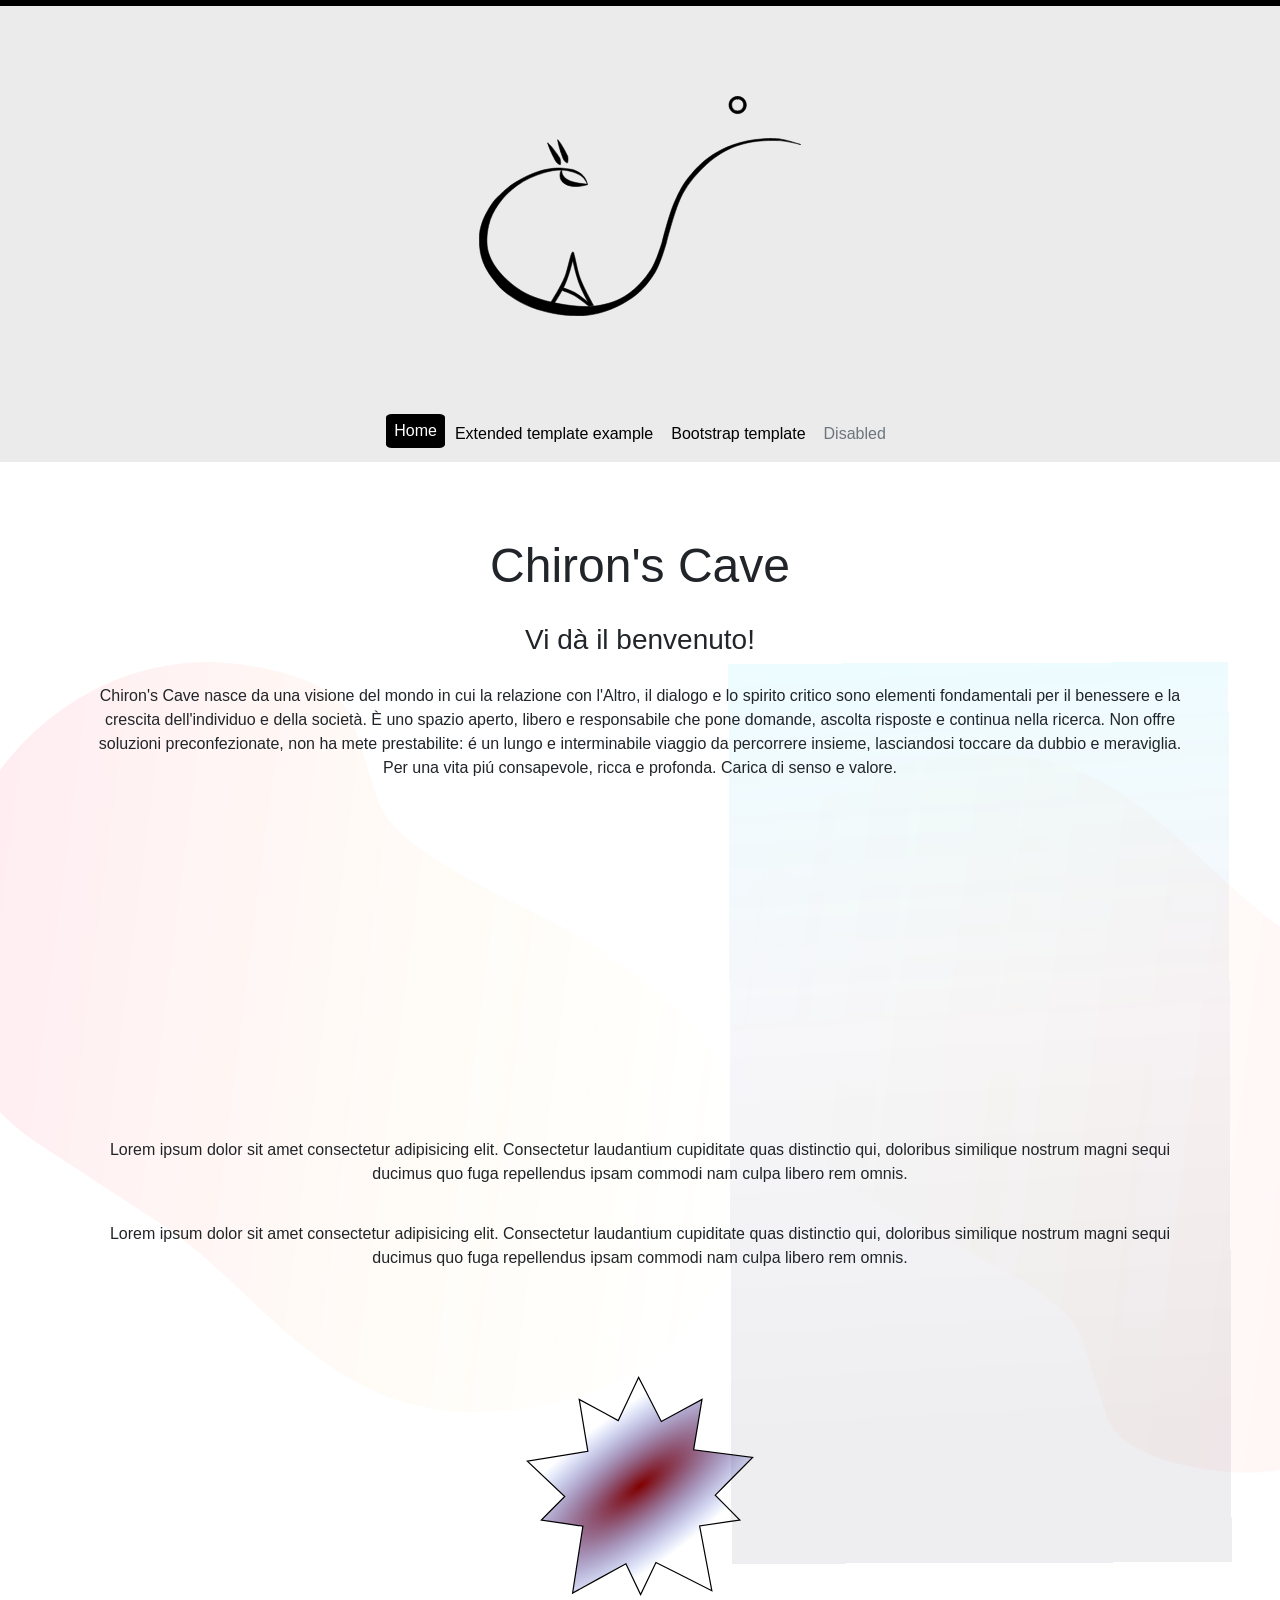
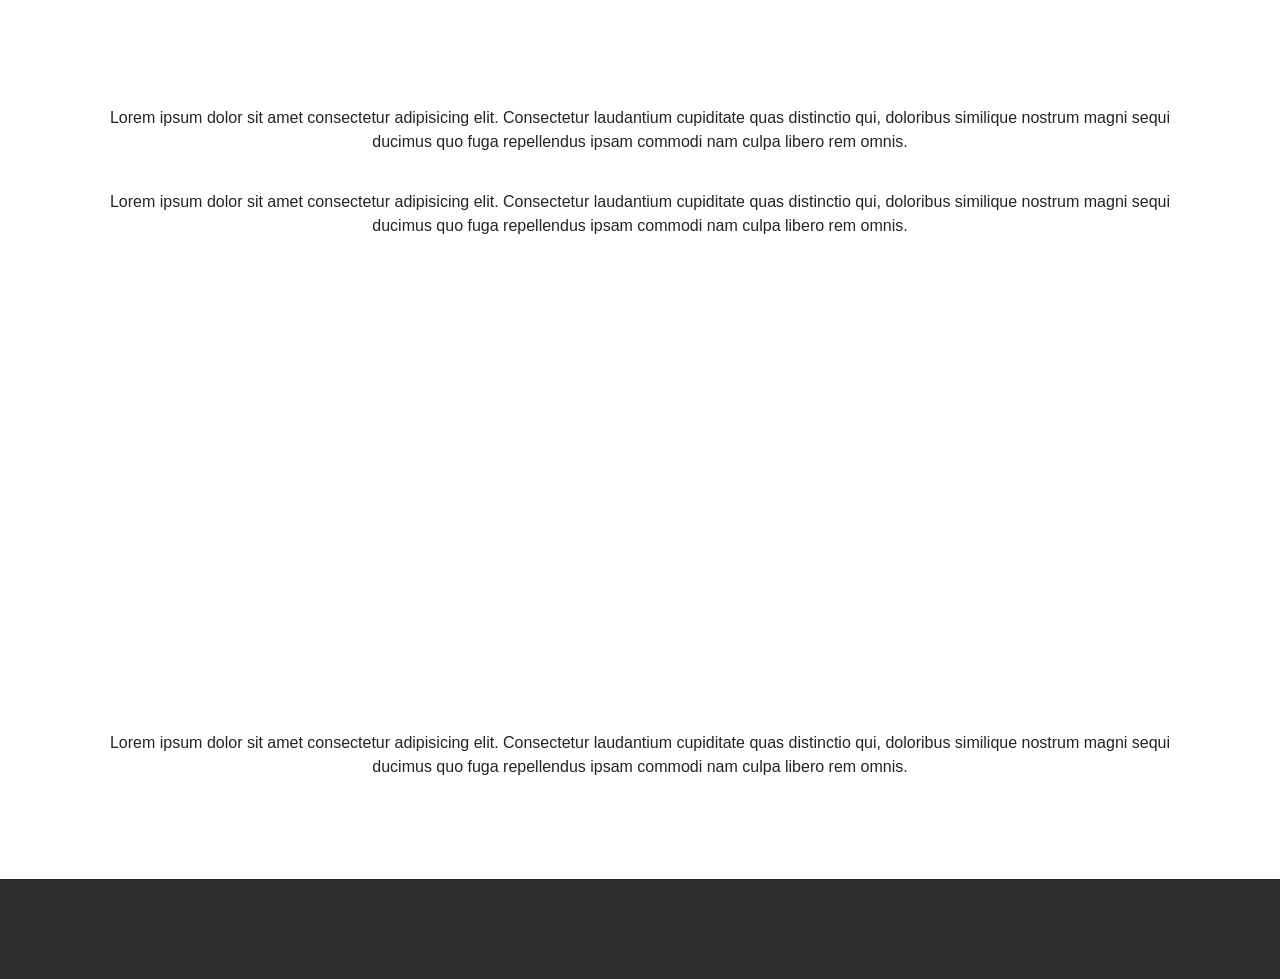
==== index.html @ fe278874 "Another template Added another (not one-file-only) template page" ====
<!DOCTYPE html>
<html lang="en">
<head>
    <meta charset="UTF-8">
    <meta name="viewport" content="width=device-width, initial-scale=1.0">
    <meta name="google-site-verification" content="298KLzf8MsWerE_9RUEaxE248f2fMJcrNwezMDtpZis" />
    <title>AndrewTaylorDeveloper</title>
    
<div>
<link rel="apple-touch-icon" sizes="180x180" href="favicon/apple-touch-icon.png">
<link rel="icon" type="image/png" sizes="32x32" href="favicon/favicon-32x32.png">
<link rel="icon" type="image/png" sizes="16x16" href="favicon/favicon-16x16.png">
<link rel="manifest" href="favicon/site.webmanifest">
<link rel="mask-icon" href="favicon/safari-pinned-tab.svg" color="#5bbad5">
<meta name="msapplication-TileColor" content="#603cba">
<meta name="theme-color" content="#ffffff">
</div>

    <link rel="stylesheet" href="dependencies\bootstrap.min.css">
    <!--<link rel="stylesheet" href="style.css"> -->
    
<link rel="stylesheet" href="https://use.fontawesome.com/releases/v5.7.0/css/all.css" integrity="sha384-lZN37f5QGtY3VHgisS14W3ExzMWZxybE1SJSEsQp9S+oqd12jhcu+A56Ebc1zFSJ" crossorigin="anonymous">

    <style>
        .paddingAdded{
            margin-top: 80px;
        }
        .stick{
            position:fixed;
            top:0;            
            left: 50%;
        }
        .decoration{
            width:100%;
            border: 3px solid black;
        }
        .logo{
            margin:auto; 
            width: max-content;
        }
        img{
            height:400px;
            width:auto;
            padding:90px 0px;
            overflow: hidden;
        }
        .navbar{
            position: relative;
            width: max-content;
        }
        .innerNavbar{
            margin:auto; 
            width: max-content;
        }
        .toggIcon{
            background-color: white;
            background-image: url(CCLogoSVG.svg);
            background-repeat: no-repeat;
            background-size: contain;
            background-position: center;
            border-radius: 50%;
        }
        .columny{
            flex-direction: column;
        }
        h1{
            font-size: 3rem;
            padding: 25px 0px 20px 0px;
        }
        p{
            padding-top: 20px;
        }
        @media all and (max-width: 800px) {
            .underNavigator{
                float:left;
            }
            .navigator{
                background-color: rgb(46, 43, 43);
                width:100%;
            }
        }
        /*.head{
            height:auto;
            width: fit-content;
            position:relative;
            background-position: center;
            background-repeat: no-repeat;
            background-size: contain;
        }*/
        .imageBg{
            position:absolute;
            left: 57%;
            top: 10%;
            z-index:-1;
            height:900px;
        }
        .imageBg2{
            height:750px;
            width:auto;
            padding:0px;

            position:absolute;
            left: -5%;
            top: 10%;
            z-index:-1;
        }
        .sectionBg{
            position:relative; 
            /*height:1000px; 
            /*background-color: darksalmon; */
            padding-top: 50px; 
            z-index: -2;
        }
        section{
            text-align: center;
            overflow:hidden;
        }
        header{
            background-color: rgb(235, 235, 235);
        }
        footer {
            height:100px; 
            background-color: rgb(46, 43, 43);
        }
        li a {
            margin: 0px 1px;
            color:black;
        }
        li a:hover{
            color:white;
        }
        .currentPage{
            background-color: black;
            line-height: normal;
            border-radius: 10%;
            margin: 0px 1px;
            color: white;
        }
        .currentPage:hover{
            color: black;
            background-color: white;
        }
        .nonDisplayed{
            display: none;
        }
        .articles:last-child{
            margin-bottom: 100px;
        }
        .widest{
            background-color: rgb(230, 228, 228);
            width:100%;
        }
        .navigator{
            transition: background-color 1s linear;
        }
        .toTopButton{
            opacity: 0;
            position:fixed;
            z-index:10;
            top: 90%;
            left:90%;
            background-color: #000000;
            border-radius: 50%;
            color: white;
            cursor: pointer;
            transition: all 1s;
            padding: 0 9px 2px 9px;
            font-size: 2rem;
        }
        .toTopButton:hover{
            text-decoration: underline;
            background-color: #333333;
        }
        .rel{
            position: relative;
        }
        
    </style>
</head>
<body>

    <header class="rel" style="z-index:2">
        <div class="decoration"></div>
    <div class=" head">
        <div class="logo">
            <img src="CCLogoSVG.svg" alt="">
        </div>        
    </div> 
    <div class="placeholder">
        <div class="navigator clearfix">
            <nav id="navbar" class="container navbar-expand-lg navbar underNavigator">
                <button class="navbar-toggler" type="button" data-toggle="collapse" data-target="#navbarNav" aria-controls="navbarNav" aria-expanded="false" aria-label="Toggle navigation">
                <span class="navbar-toggler-icon toggIcon"></span>
                </button>
                <div class="collapse navbar-collapse" id="navbarNav">
                <ul class="navbar-nav innerNavbar">
                    <li class="nav-item active">
                    <a class="nav-link currentPage" href="#">Home <span class="sr-only">(current)</span></a>
                    </li>
                    <li class="nav-item">
                    <a class="nav-link" href="landingpage\index.html">Extended template example</a>
                    </li>
                    <li class="nav-item">
                    <a class="nav-link" href="bootstrapTemplate.html">Bootstrap template</a>
                    </li>
                    <li class="nav-item">
                    <a class="nav-link disabled" href="#">Disabled</a>
                    </li>
                </ul>
                </div>
            </nav>
        </div>
    </div>
    
    </header> 

    <section class="container-fluid sectionBg rel" style="z-index:1">
        <img src="gradientInkspot.svg" alt="" class="imageBg">
        <img src="gradientInkspot.svg" alt="" class="imageBg2">
        <div class="imageBg"  style="z-index:-1; background: rgb(2,0,36); width:500px; background: linear-gradient(177deg, rgba(2,0,36,1) 13%, rgba(9,9,121,0.485107421875) 59%, rgba(0,212,255,1) 100%);" ></div>
        <div class="container articles" style="position: relative; z-index:2;">
            <h1>Chiron's Cave</h1>
            <h3>Vi dà il benvenuto!</h3>
            <p>
                Chiron's Cave nasce da una visione del mondo in cui la relazione con l'Altro, il dialogo e lo spirito critico sono elementi fondamentali per il benessere e la crescita dell'individuo e della società. È uno spazio aperto, libero e responsabile che pone domande, ascolta risposte e continua nella ricerca. Non offre soluzioni preconfezionate, non ha mete prestabilite: é un lungo e interminabile viaggio da percorrere insieme, lasciandosi toccare da dubbio e meraviglia. Per una vita piú consapevole, ricca e profonda. Carica di senso e valore.  </p>
                
    <!--Sembra che il solo modo di rendere responsivo questo video sia cambiare width e height probabilmente via js-->
                <iframe class="yt" width="560" height="315" src="https://www.youtube.com/embed/UwVNkfCov1k" frameborder="0" allow="accelerometer; autoplay; clipboard-write; encrypted-media; gyroscope; picture-in-picture" allowfullscreen></iframe>

            
                <p>
                Lorem ipsum dolor sit amet consectetur adipisicing elit. Consectetur laudantium cupiditate quas distinctio qui, 
                doloribus similique nostrum magni sequi ducimus quo fuga repellendus ipsam commodi nam culpa libero rem omnis.
            </p><p>
                Lorem ipsum dolor sit amet consectetur adipisicing elit. Consectetur laudantium cupiditate quas distinctio qui, 
                doloribus similique nostrum magni sequi ducimus quo fuga repellendus ipsam commodi nam culpa libero rem omnis.
            </p>
            <img src="firstStar.svg" alt="" style="margin: auto; display:block;">
            <p>
                Lorem ipsum dolor sit amet consectetur adipisicing elit. Consectetur laudantium cupiditate quas distinctio qui, 
                doloribus similique nostrum magni sequi ducimus quo fuga repellendus ipsam commodi nam culpa libero rem omnis.
            </p>
            <p>                Lorem ipsum dolor sit amet consectetur adipisicing elit. Consectetur laudantium cupiditate quas distinctio qui, 
                doloribus similique nostrum magni sequi ducimus quo fuga repellendus ipsam commodi nam culpa libero rem omnis.
            </p>

    <!--Molto probabilmente anche la mappa di google ha difficoltà con la responsività-->
            <iframe src="https://www.google.com/maps/embed?pb=!1m18!1m12!1m3!1d22304.520264744937!2d9.219687747409532!3d45.669594751901805!2m3!1f0!2f0!3f0!3m2!1i1024!2i768!4f13.1!3m3!1m2!1s0x4786bcba5b48e56b%3A0xdf7d47612d66dca!2s20841%20Carate%20Brianza%20MB!5e0!3m2!1sit!2sit!4v1612178332948!5m2!1sit!2sit" width="600" height="450" frameborder="0" style="border:0;" allowfullscreen="" aria-hidden="false" tabindex="0"></iframe><p>
                Lorem ipsum dolor sit amet consectetur adipisicing elit. Consectetur laudantium cupiditate quas distinctio qui, 
                doloribus similique nostrum magni sequi ducimus quo fuga repellendus ipsam commodi nam culpa libero rem omnis.
            </p>
        </div>
    </section>

    <div class="toTopButton" id="toTop"><i class="fas fa-arrow-alt-circle-up"></i></div></span> </div>

    <footer class="rel d-flex" style="z-index:2">
        <div></div>
        <div></div>
        <div></div>
    </footer>


    <script src="dependencies\lax.min.js"></script>
    <script src="dependencies\jquery.min.js"></script>
    <script src="dependencies\dist\js\bootstrap.min.js"></script>


    <script>
    // Obiettivo: cambiare una classe ad un oggetto quando lo scroll supera un certo elemento del dom
    //(ScrollY segna il margine superiore dell'area visibile)

    //Quindi se volessi un esempio di navbar che cambia stile una volta che scrollando questa sia uscita dall'area visibile
    /*
            0.inizializzo le varie robe, recupero gli elementi del dom che mi servono e li metto in variabili
            1.Prendo l'altezza della nav bar + la sua posizione(o l'altezza di tutti i componenti sopra di essa)
            2.Prendo lo scrollY e lo metto in confronto con questa nuova distanza che ho ottenuto
            3.Inserisco una toggleClass -tipo "active"- e inserisco della logica per determinare quando la classe viene rimossa e quando no.
    */



    // 0.INIZIALIZZAZIONE
    let navBHeight = $("#navbar").outerHeight(true);
    let upperContent = $(".head");
    let toTopButton = document.querySelector(".toTopButton");
    let upcont = document.querySelector(".head");

    //il placeholder permette di non avere sbalzi d'altezza nel passaggio da pos:relative a pos:fixed della navbar; è il parent della nav
    let placehold = $(".placeholder").outerHeight();
    document.querySelector(".placeholder").style.height = (placehold+"px");
    let decoUpperBar= document.querySelector(".decoration");
    document.querySelector(".navbar").style.transform="translate3d(0px,0px, 10px)";


    window.onload = () =>{
        toTopButton.addEventListener(onclick, ()=>{
            console.log("ciao");
        });
    lax.init();

    //SCROLL TO TOP -- JQUERY
    $('#toTop').on("click",function(){
      $('html,body').animate({ scrollTop: 0 }, window.scrollY);
    });

    lax.addDriver('scrollY', function () {
        return window.scrollY;
        }
    )

    //1 Recuperare le coordinate

    let upperHeight = upperContent.outerHeight(true); //l'altezza della navbar non dovrebbe servire visto che il cambiamento avviene subito prima

    // Aggiungo un elemento di lax.js e creo la logica per attribuire le variabili (che fatica che ho fatto però)  
        lax.addElements(".navigator", {}, {
            translateX: [
            ["elInY", "elCenterY", "elOutY"],
            [0, 0, 0],  //Valore numerico: Quanto "va a dx" rispetto alla sua posizione nel dom (ovvero quella segnata nel css/html)
            
            ],
        onUpdate: function (driverValues, domElement) {
            if (window.scrollY > 300)
            {
                toTopButton.style.transform="translate3d(0px,0px, 0px)"
                toTopButton.style.opacity=1;
            }
            else
            {
                toTopButton.style.transform="translate3d(200px,0px, 0px)"

                toTopButton.style.opacity=0;

            }

            if (screen.width<800){             //equivalente di un media query in css
            domElement.classList.add('stick');

            decoUpperBar.classList.add('nonDisplayed');
            domElement.style.transform="translate3d(-50%,0px, 0px)";
            upcont.style.marginTop=navBHeight+"px";
            console.log(navBHeight);
            //upperContent.addClass('paddingAdded');
            $(".placeholder").addClass('stick');
            } 
            else
            {
            upcont.style.marginTop="0px";    
            $(".placeholder").removeClass('stick');
            decoUpperBar.classList.remove('nonDisplayed');

                if (scrollY > upperHeight) {       
                domElement.classList.add('stick');
                domElement.classList.add('widest');

                domElement.style.transform="translate3d(-50%,0px, 0px)";
                } else {
                domElement.classList.remove('stick');
                domElement.classList.remove('widest');


                }
            }
            
        }
        })

        lax.addElements(".imageBg", 
        {
        scrollY: {
            translateY: [
            ["elInY", "elOutY"],
            [0, '-screenHeight/2'],  //Valore numerico: Quanto "scende" rispetto alla sua posizione nel dom (ovvero quella segnata nel css/html)
            {
                easing: 'easeInOutQuart',
            }
            ], 
            translateX: [
            ["elInY", "elOutY"],
            [0, -15],  //Valore numerico: Quanto "va a dx" rispetto alla sua posizione nel dom (ovvero quella segnata nel css/html)
            {
                easing: 'easeInOutQuart',
            }
            ],
            rotate: [
            ["elInY", "elOutY"],  //Con driver=scrollY: la posizione in cui si trova lo scrolling al top di pagina
            [180, 90],  //Valore numerico: Quanto "ruota sull'asse y" rispetto alla sua posizione nel dom (ovvero quella segnata nel css/html)
            {
                easing: 'easeInOutQuart',
            }
            ],  
            opacity: [
            ["elInY", "elCenterY", "elOutY"],
            [0, 1, 0],
            {
                easing: 'easeInOutCubic'
            }
            ], 
            
            }
        }        
        )
        lax.addElements(".imageBg2", 
        {
        scrollY: {
            translateY: [
            ["elInY", "elCenterY", "elOutY"],
            [0, -40 , 0],  //Valore numerico: Quanto "scende" (in px) rispetto alla sua posizione nel dom (ovvero quella segnata nel css/html)
            {
                easing: 'easeInOutQuart',
            }
            ],  
            opacity: [
            ["elInY", "elCenterY", "elOutY"],
            [0, 1, 0],
            {
                easing: 'easeInOutCubic'
            }
            ],  
            }
        }        
        )
        
    }


    </script>
</body>
</html>
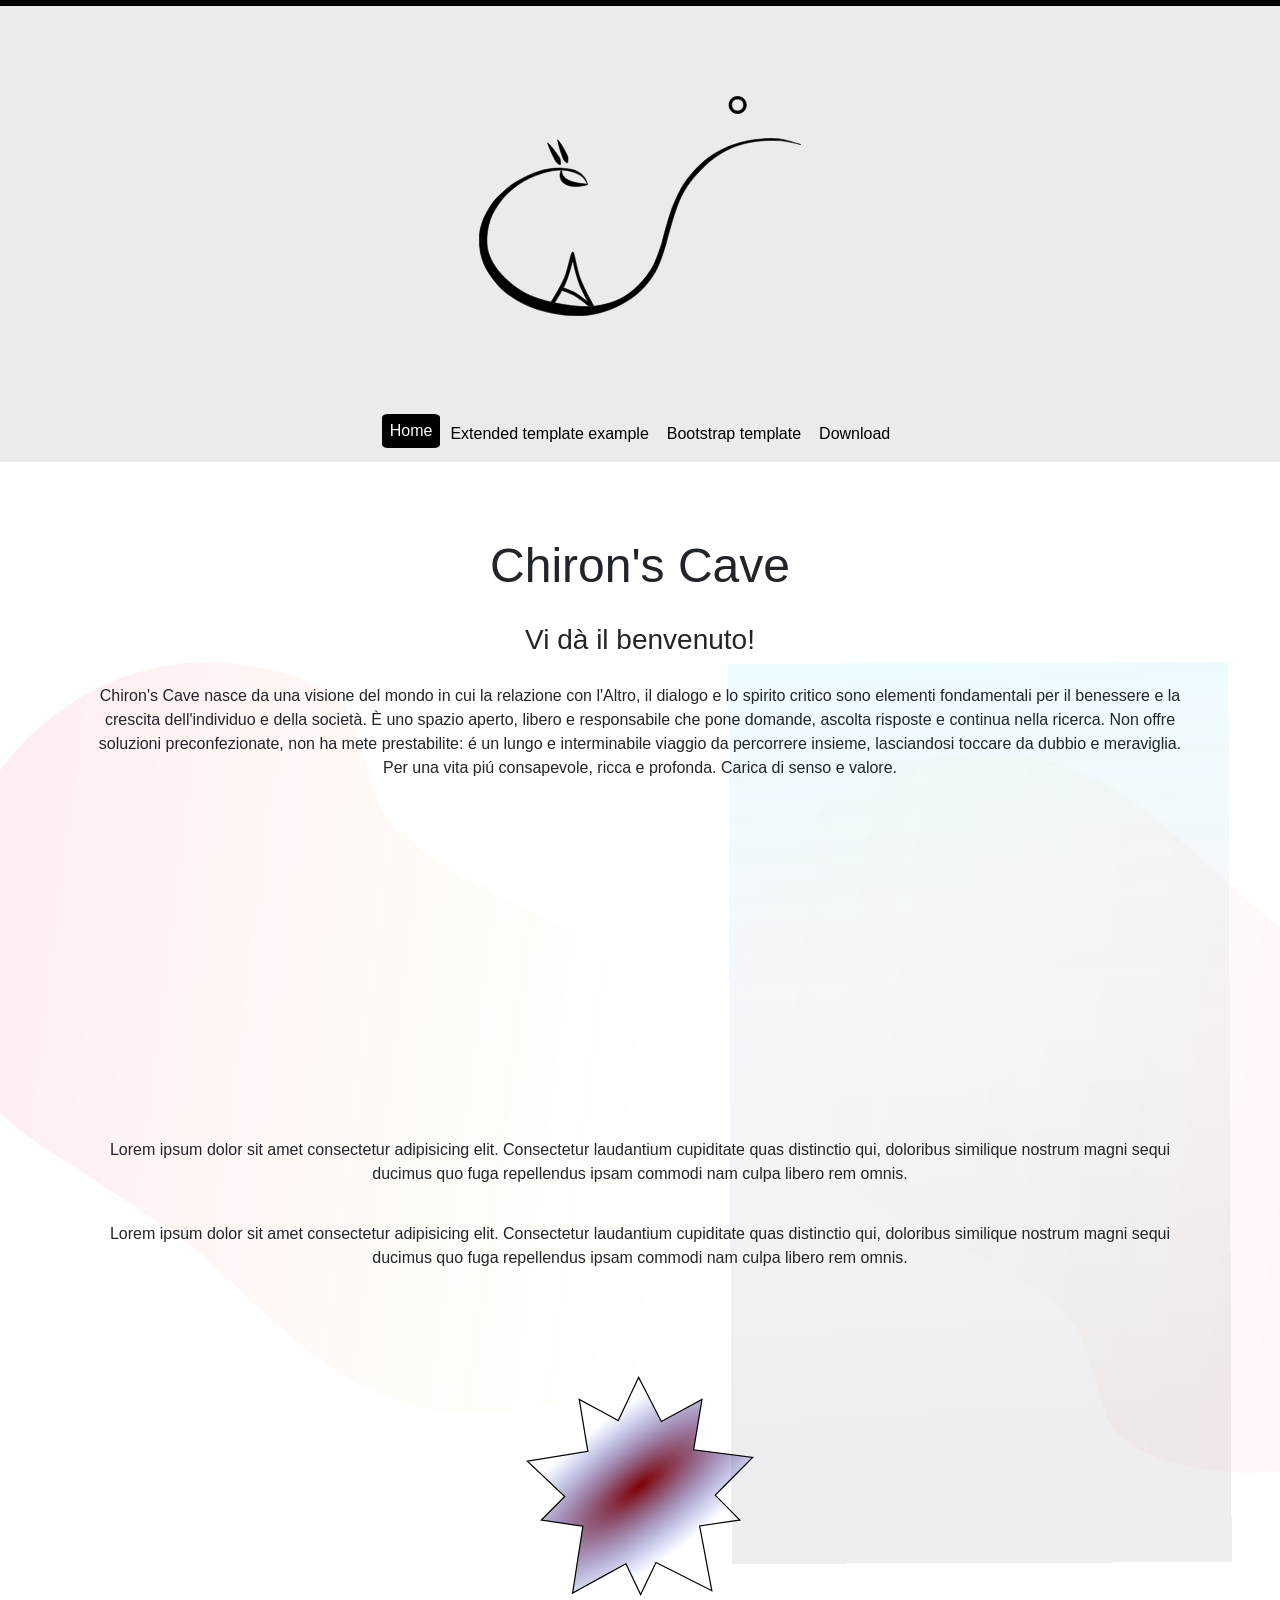
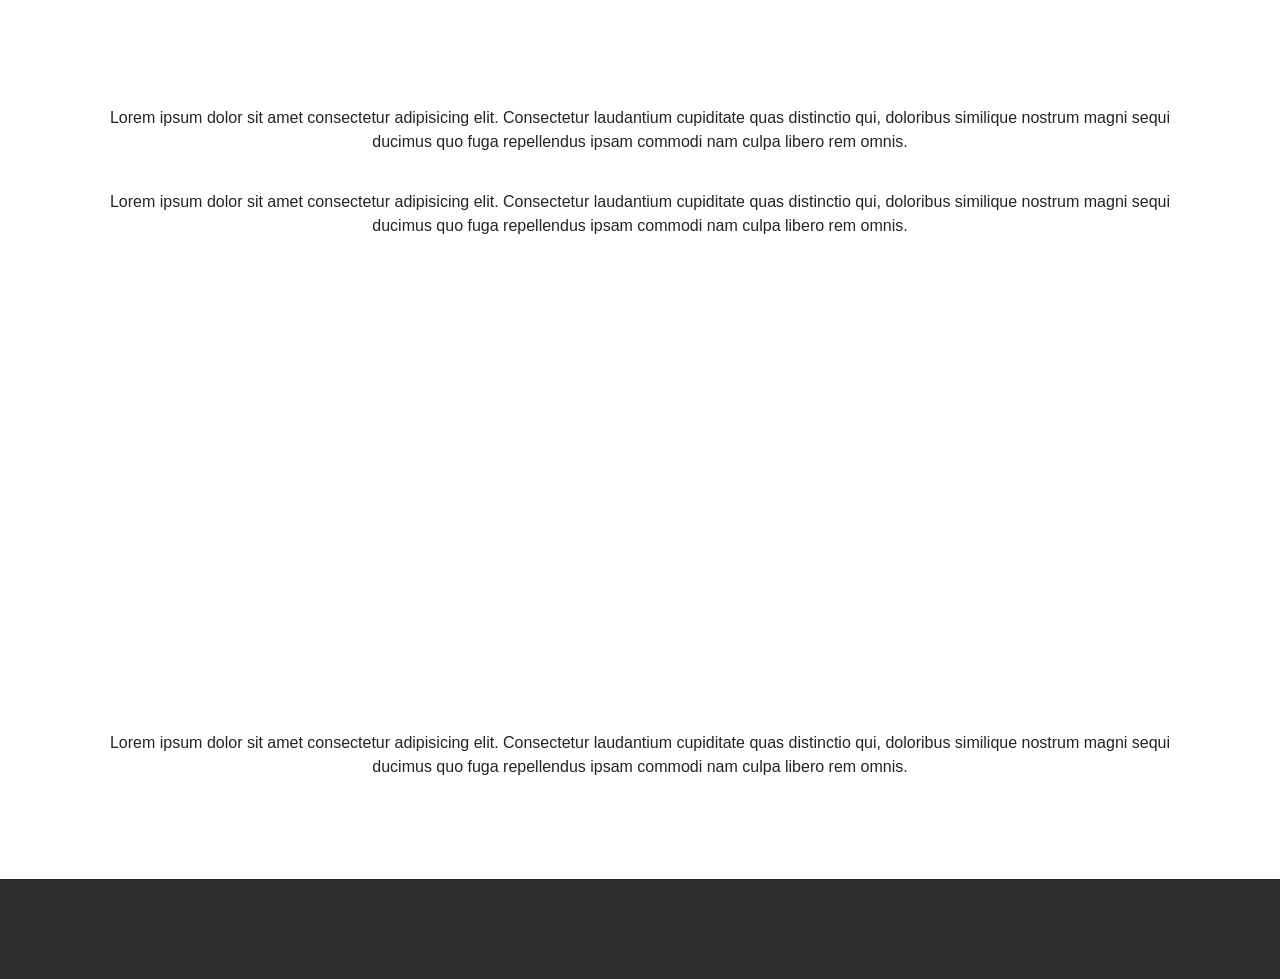
==== commit 325cc5cc: "added a download download in navbar" ====
--- a/index.html
+++ b/index.html
@@ -205,7 +205,8 @@
                     <a class="nav-link" href="bootstrapTemplate.html">Bootstrap template</a>
                     </li>
                     <li class="nav-item">
-                    <a class="nav-link disabled" href="#">Disabled</a>
+                    <a class="nav-link" href="poligono_13.pdf" download="">Download</a>
+
                     </li>
                 </ul>
                 </div>
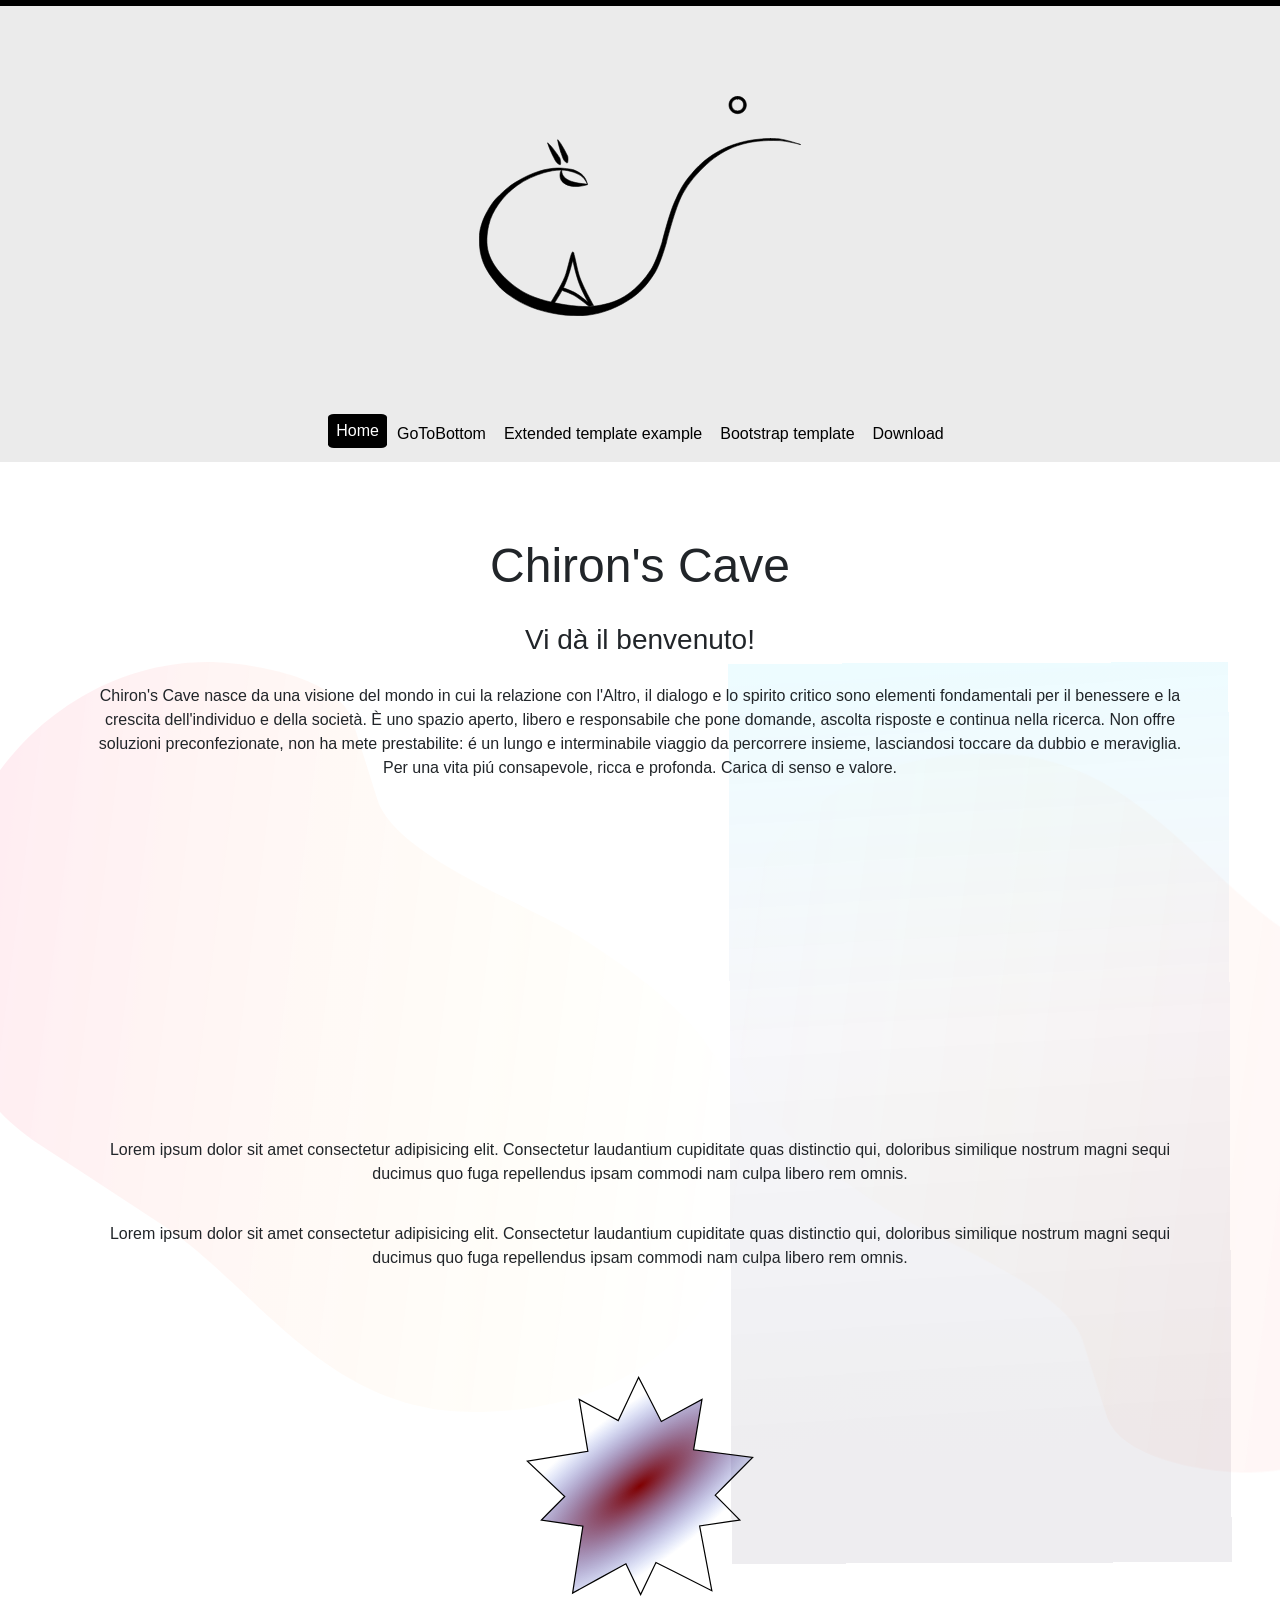
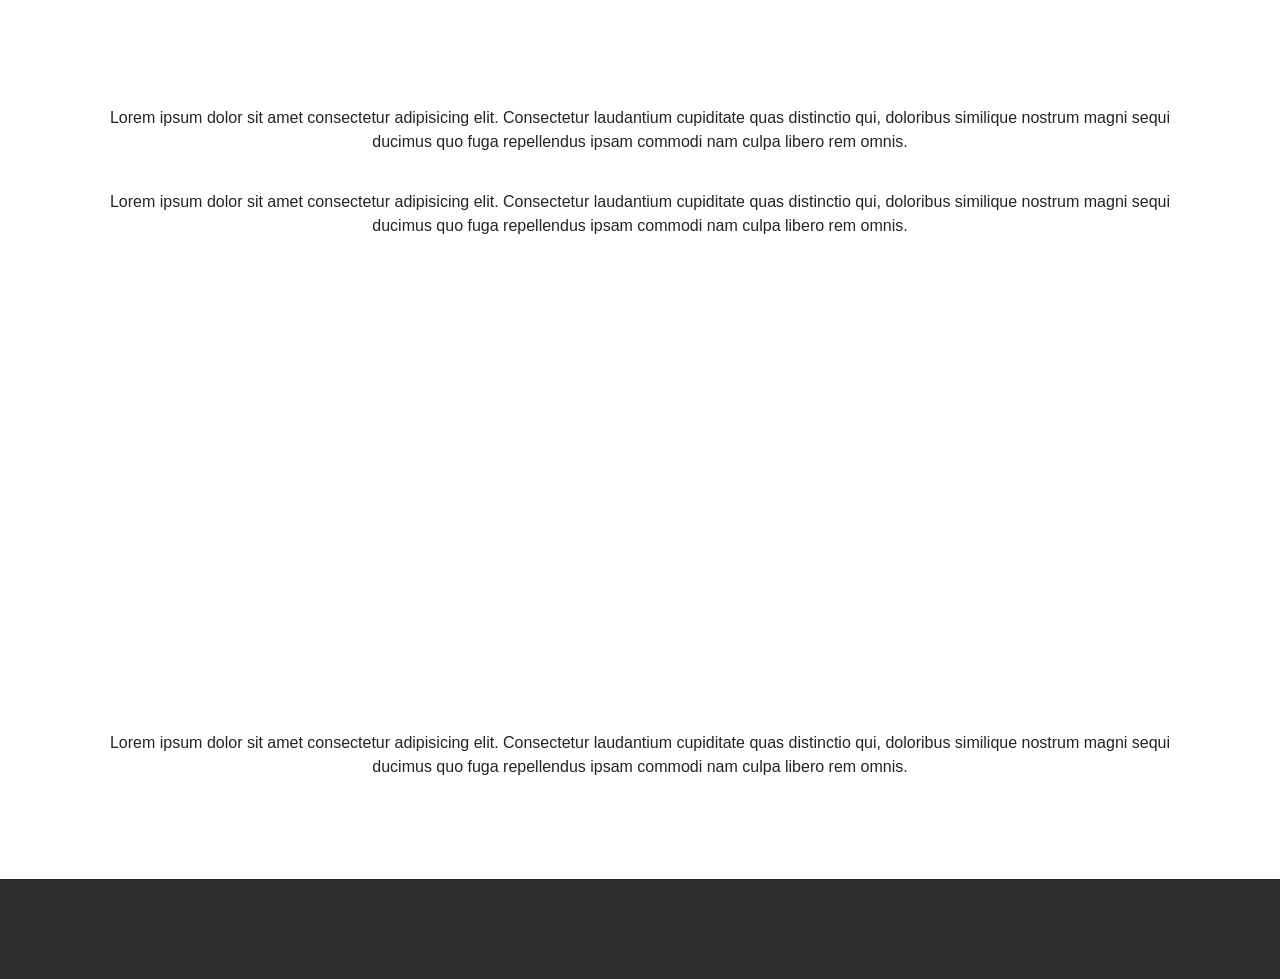
==== commit cc7f8f1f: "Added internal link add int link" ====
--- a/index.html
+++ b/index.html
@@ -197,6 +197,9 @@
                 <ul class="navbar-nav innerNavbar">
                     <li class="nav-item active">
                     <a class="nav-link currentPage" href="#">Home <span class="sr-only">(current)</span></a>
+                    </li>                    
+                    <li class="nav-item">
+                        <a class="nav-link" href="#bottomPlace">GoToBottom</a>
                     </li>
                     <li class="nav-item">
                     <a class="nav-link" href="landingpage\index.html">Extended template example</a>
@@ -257,7 +260,7 @@
     <div class="toTopButton" id="toTop"><i class="fas fa-arrow-alt-circle-up"></i></div></span> </div>
 
     <footer class="rel d-flex" style="z-index:2">
-        <div></div>
+        <div id="bottomPlace"></div>
         <div></div>
         <div></div>
     </footer>
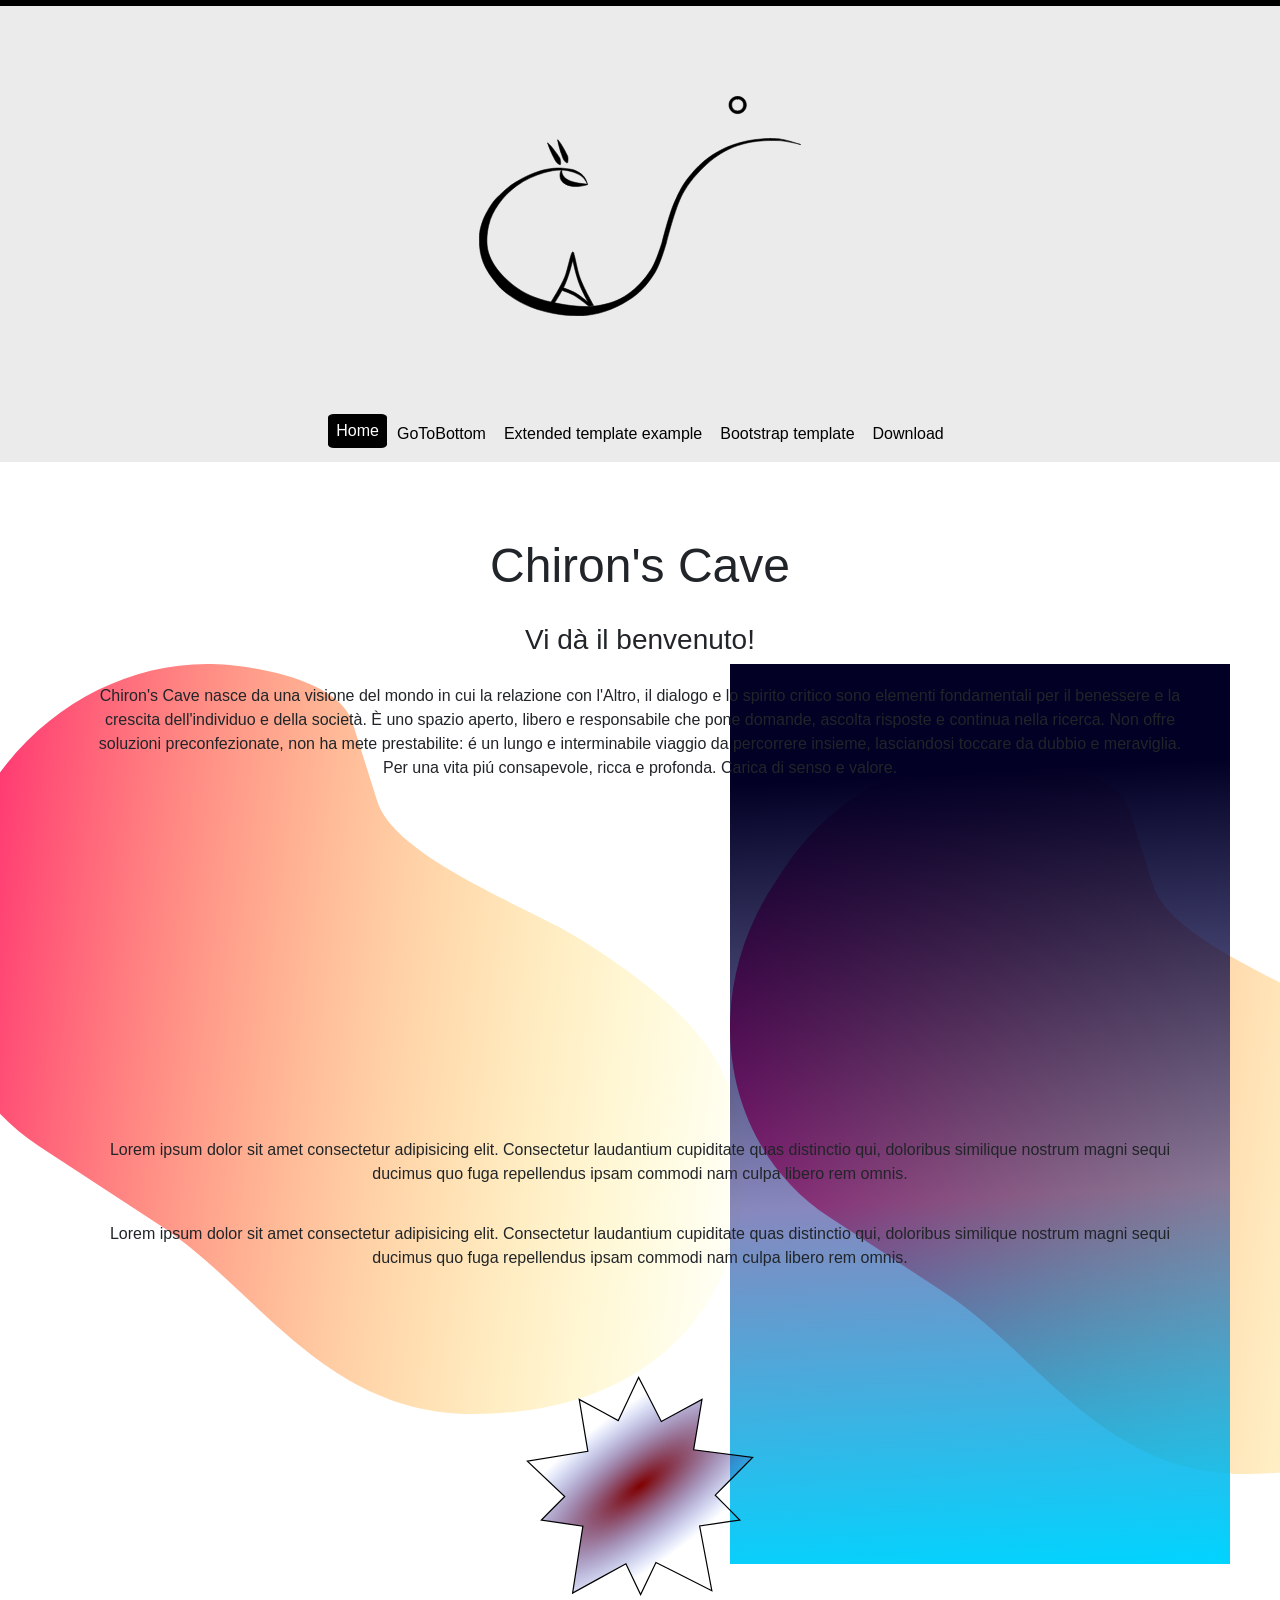
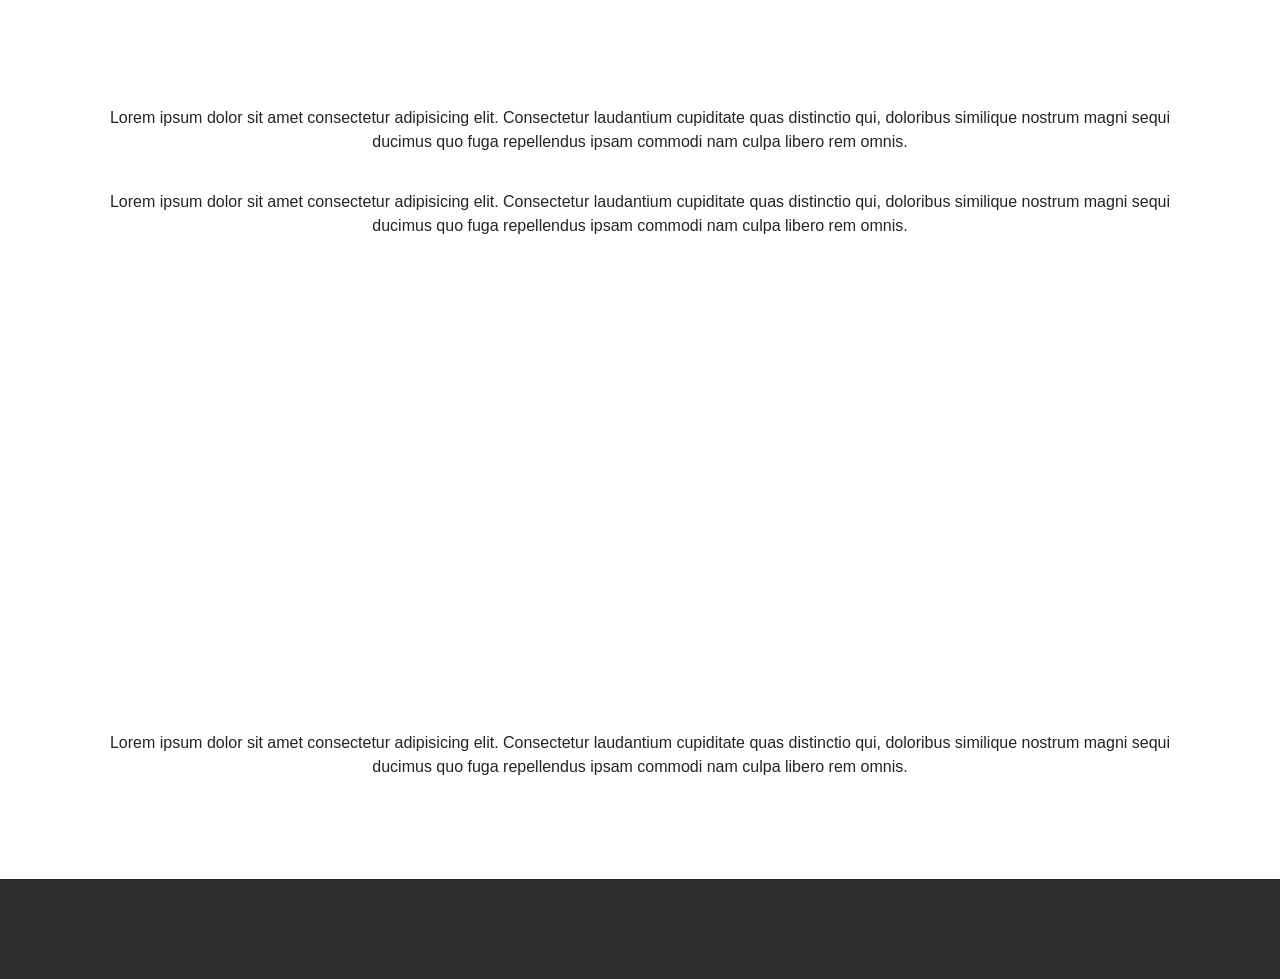
==== commit 6f8b9620: "hash script added hash" ====
--- a/index.html
+++ b/index.html
@@ -283,7 +283,28 @@
             3.Inserisco una toggleClass -tipo "active"- e inserisco della logica per determinare quando la classe viene rimossa e quando no.
     */
 
-
+    $(document).ready(function(){
+  // Add smooth scrolling to all links in navbar + footer link
+  $(".navbar a, footer a[href='#myPage']").on('click', function(event) {
+    // Make sure this.hash has a value before overriding default behavior
+    if (this.hash !== "") {
+      // Prevent default anchor click behavior
+      event.preventDefault();
+
+      // Store hash
+      var hash = this.hash;
+
+      // Using jQuery's animate() method to add smooth page scroll
+      // The optional number (900) specifies the number of milliseconds it takes to scroll to the specified area
+      $('html, body').animate({
+        scrollTop: $(hash).offset().top
+      }, 900, function(){
+   
+        // Add hash (#) to URL when done scrolling (default click behavior)
+        window.location.hash = hash;
+      });
+    } // End if
+  });
 
     // 0.INIZIALIZZAZIONE
     let navBHeight = $("#navbar").outerHeight(true);
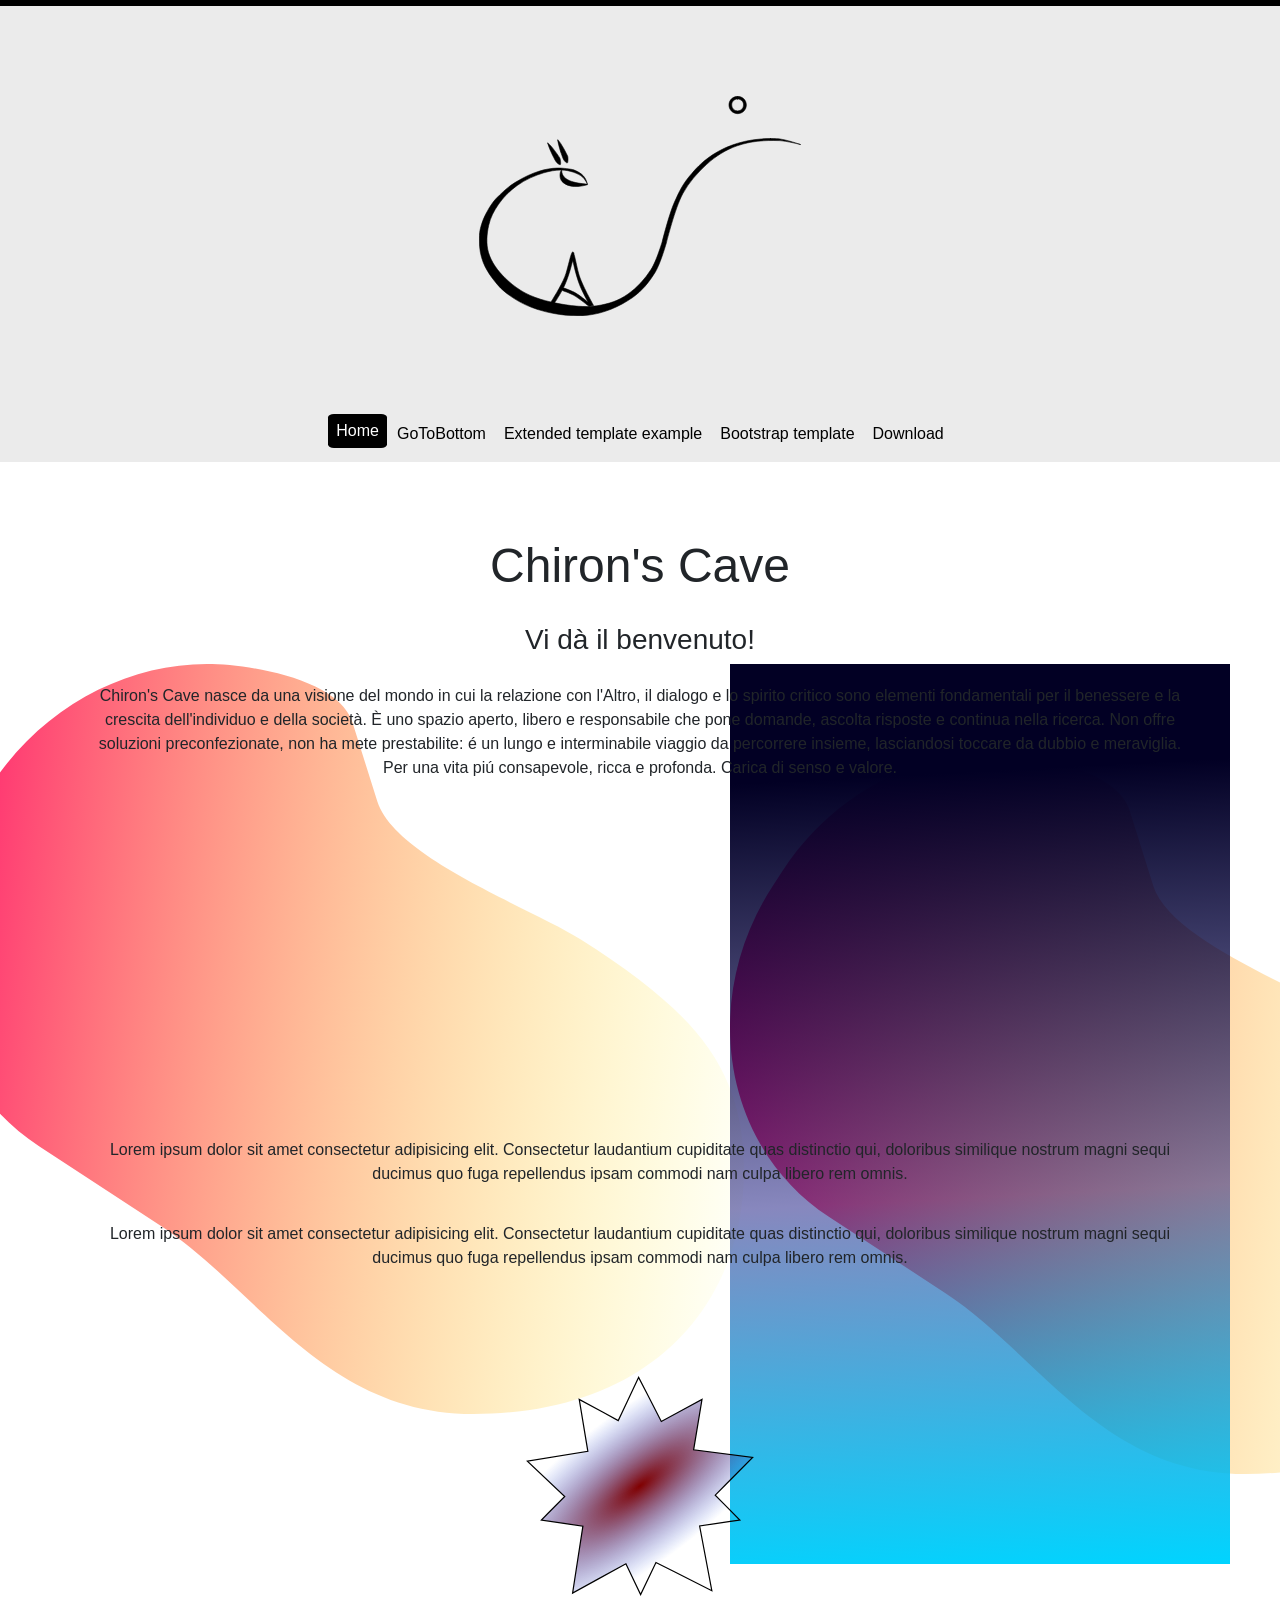
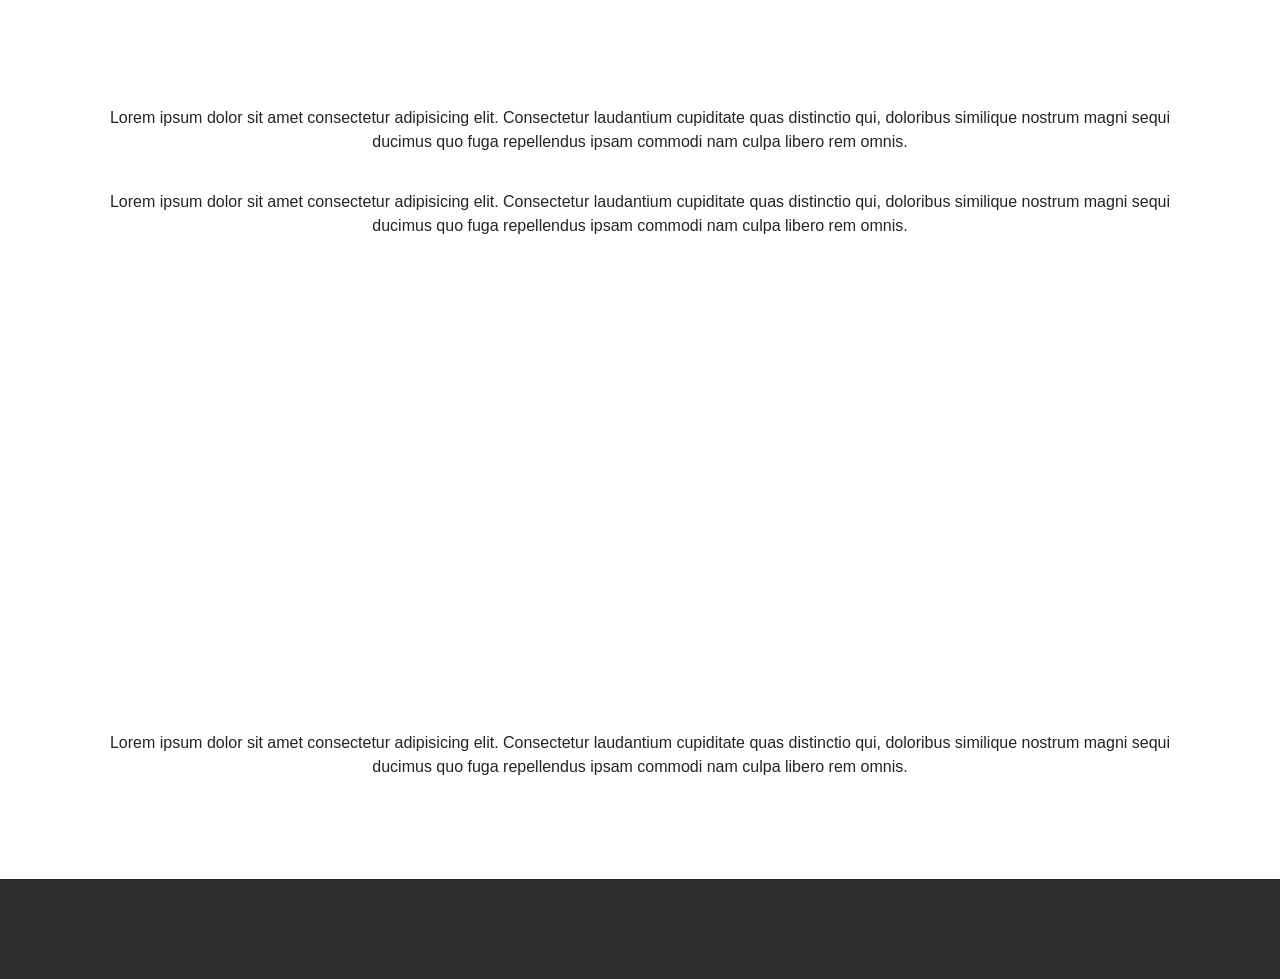
==== commit 4e8511b7: "ccc ccc" ====
--- a/index.html
+++ b/index.html
@@ -285,7 +285,7 @@
 
     $(document).ready(function(){
   // Add smooth scrolling to all links in navbar + footer link
-  $(".navbar a, footer a[href='#myPage']").on('click', function(event) {
+  $(".nav-item, footer a[href='#myPage']").on('click', function(event) {
     // Make sure this.hash has a value before overriding default behavior
     if (this.hash !== "") {
       // Prevent default anchor click behavior
@@ -450,7 +450,7 @@
         
     }
 
-
+    })
     </script>
 </body>
 </html>
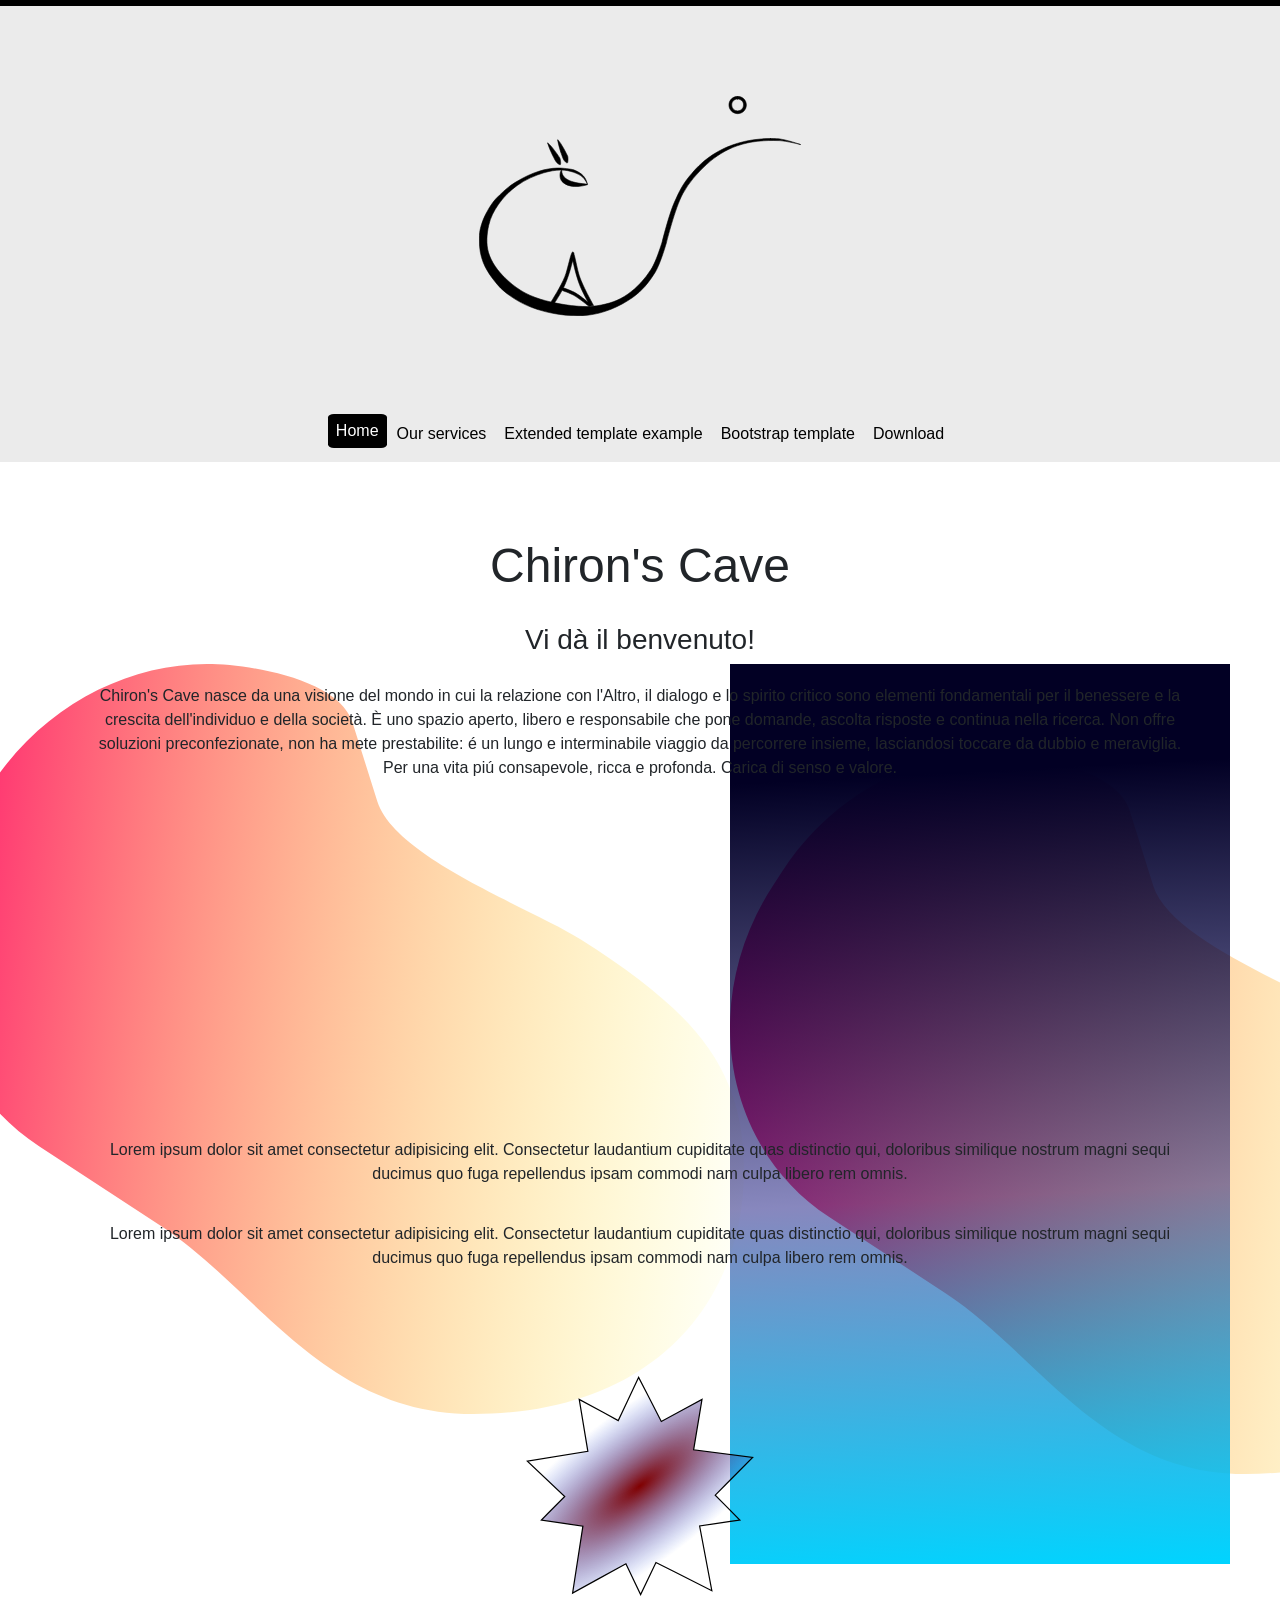
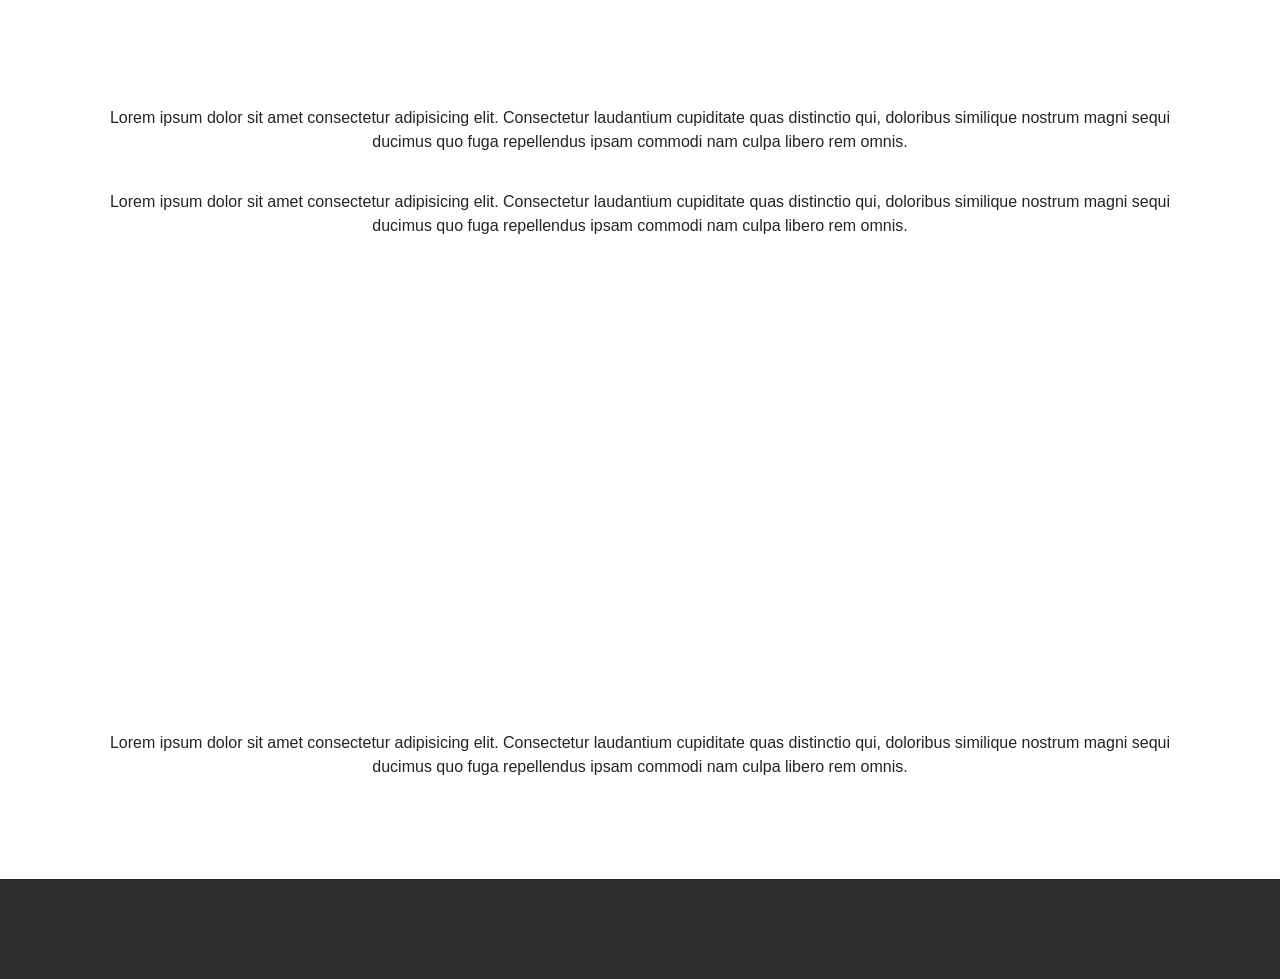
==== commit 6608e60b: "Created a services page folder, link from home, js and html" ====
--- a/index.html
+++ b/index.html
@@ -199,7 +199,7 @@
                     <a class="nav-link currentPage" href="#">Home <span class="sr-only">(current)</span></a>
                     </li>                    
                     <li class="nav-item">
-                        <a class="nav-link" href="#bottomPlace">GoToBottom</a>
+                        <a class="nav-link" href="pricePage/whatweoffer.html">Our services</a>
                     </li>
                     <li class="nav-item">
                     <a class="nav-link" href="landingpage\index.html">Extended template example</a>
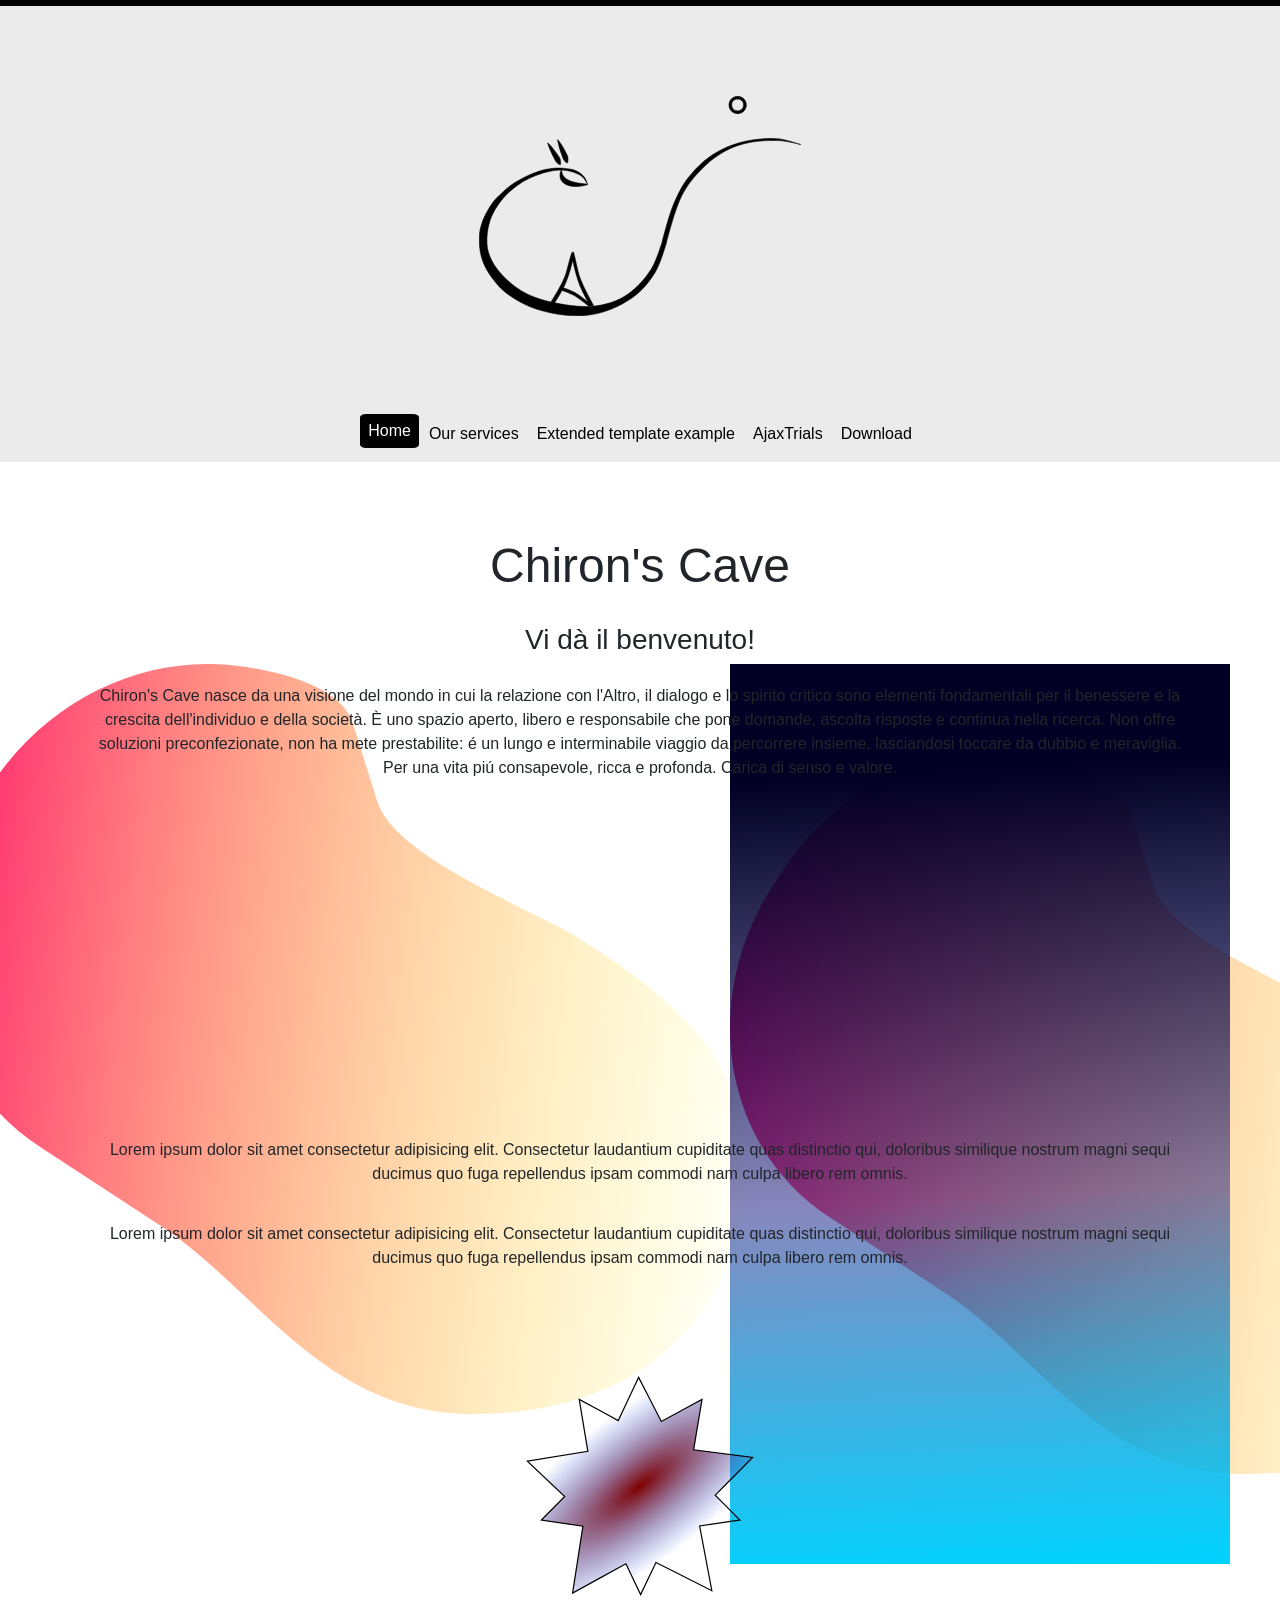
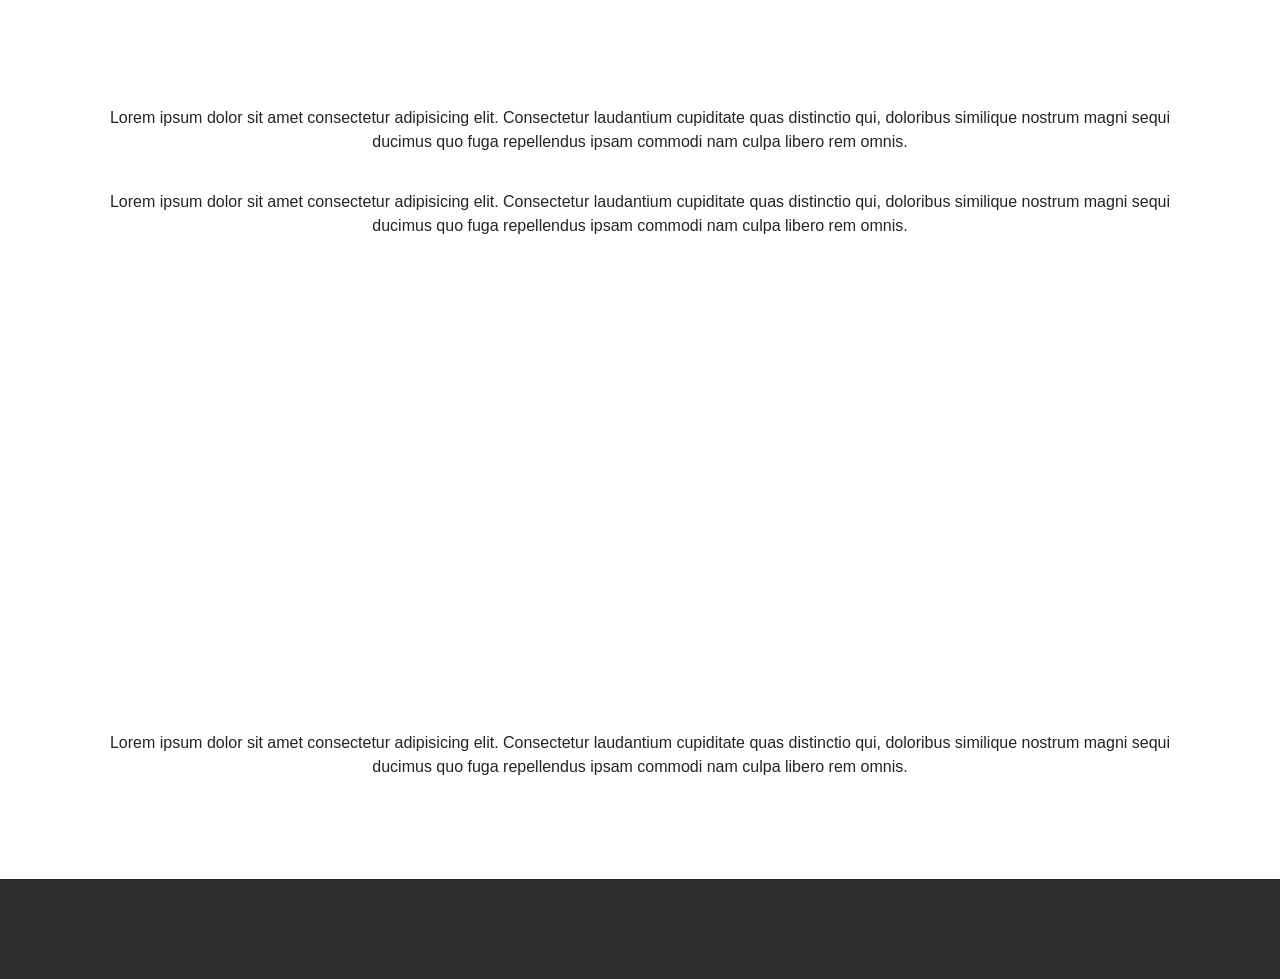
==== commit 816fc012: "updated index to ajaxs" ====
--- a/index.html
+++ b/index.html
@@ -205,7 +205,7 @@
                     <a class="nav-link" href="landingpage\index.html">Extended template example</a>
                     </li>
                     <li class="nav-item">
-                    <a class="nav-link" href="bootstrapTemplate.html">Bootstrap template</a>
+                    <a class="nav-link" href="try.html">AjaxTrials</a>
                     </li>
                     <li class="nav-item">
                     <a class="nav-link" href="poligono_13.pdf" download="">Download</a>
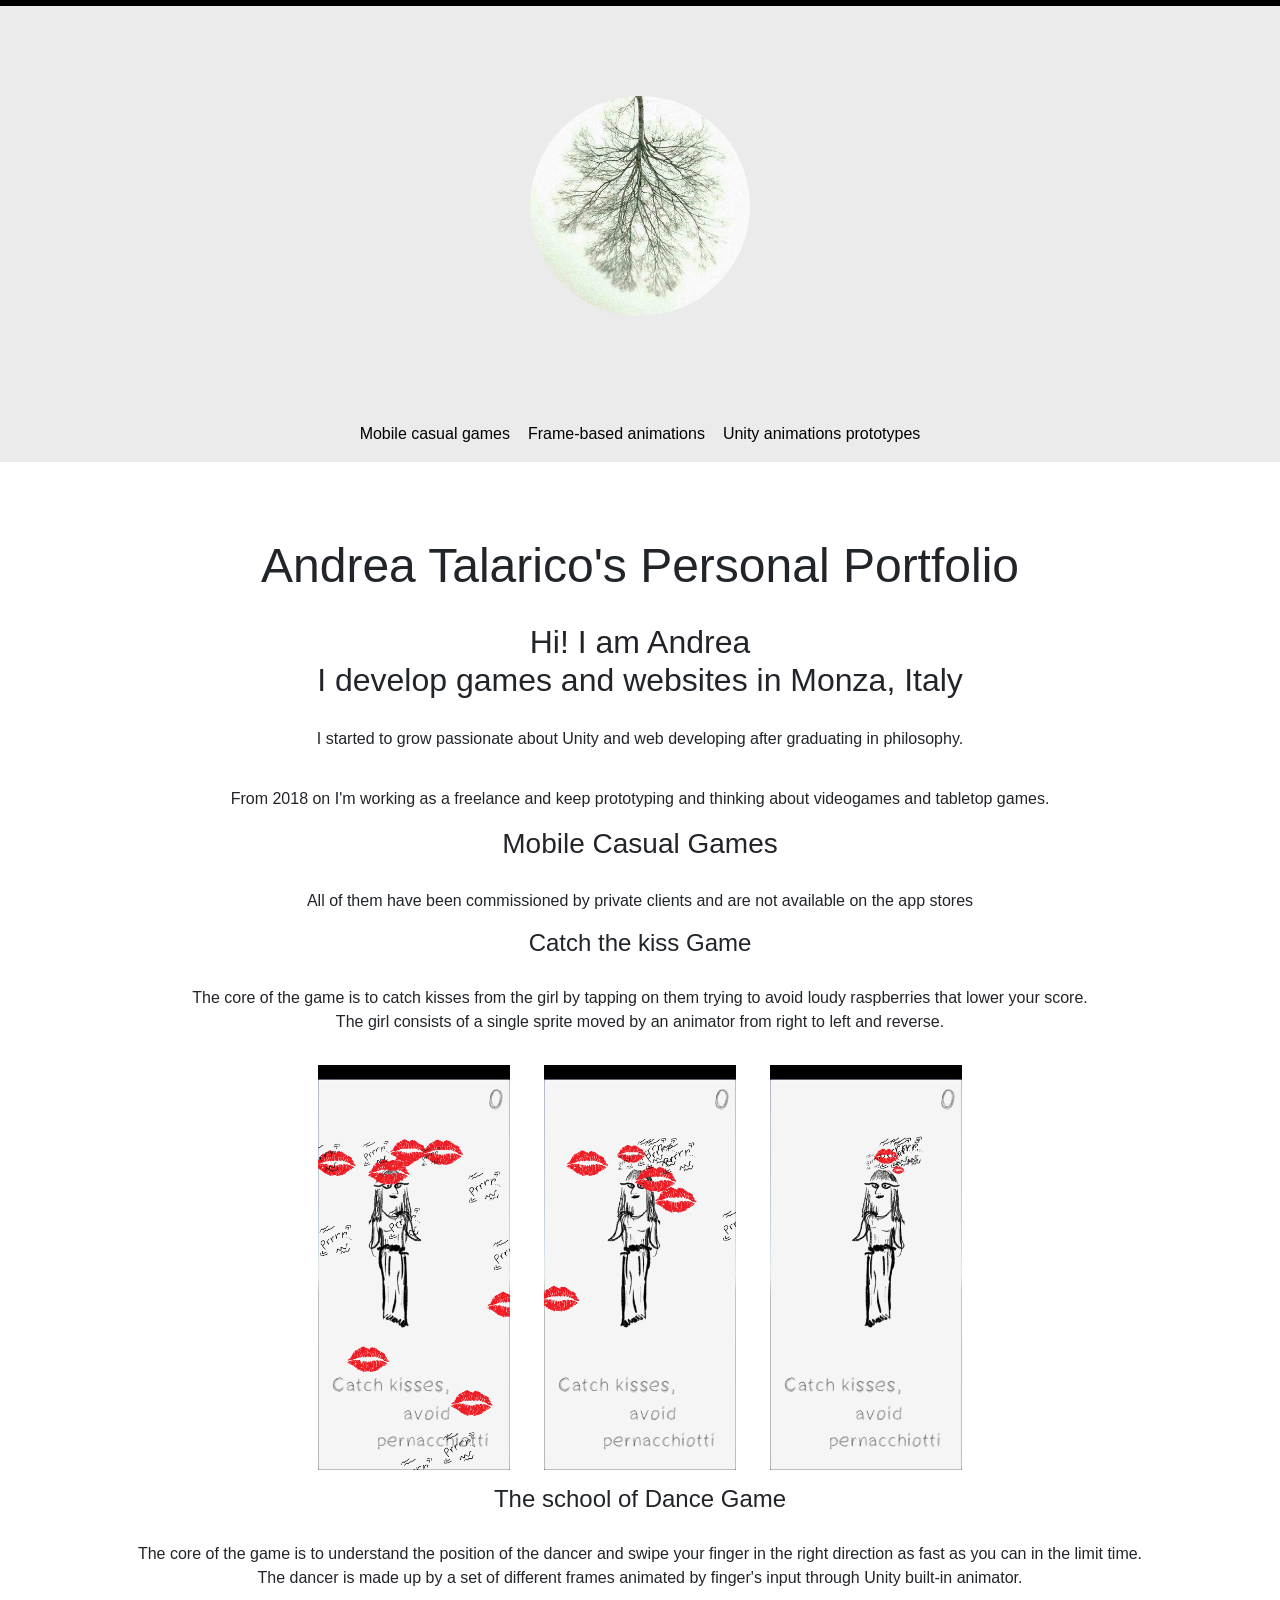
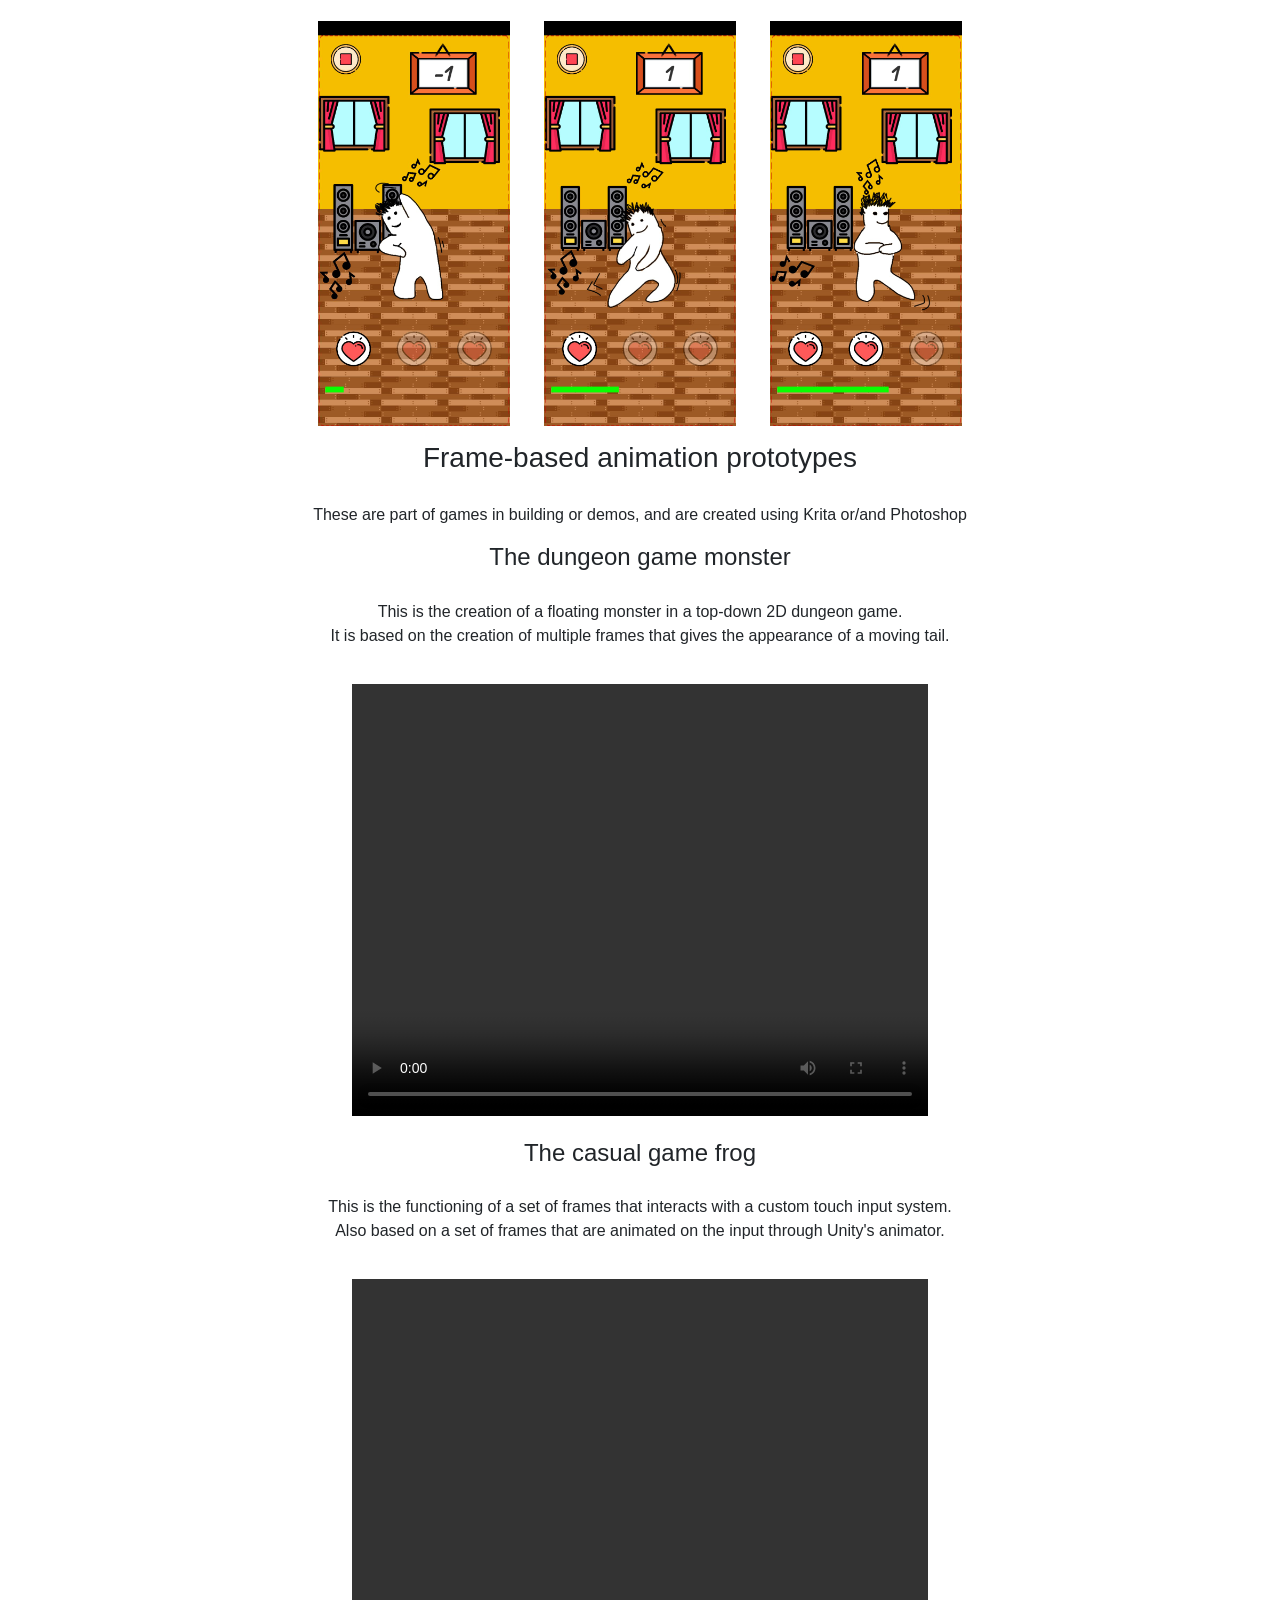
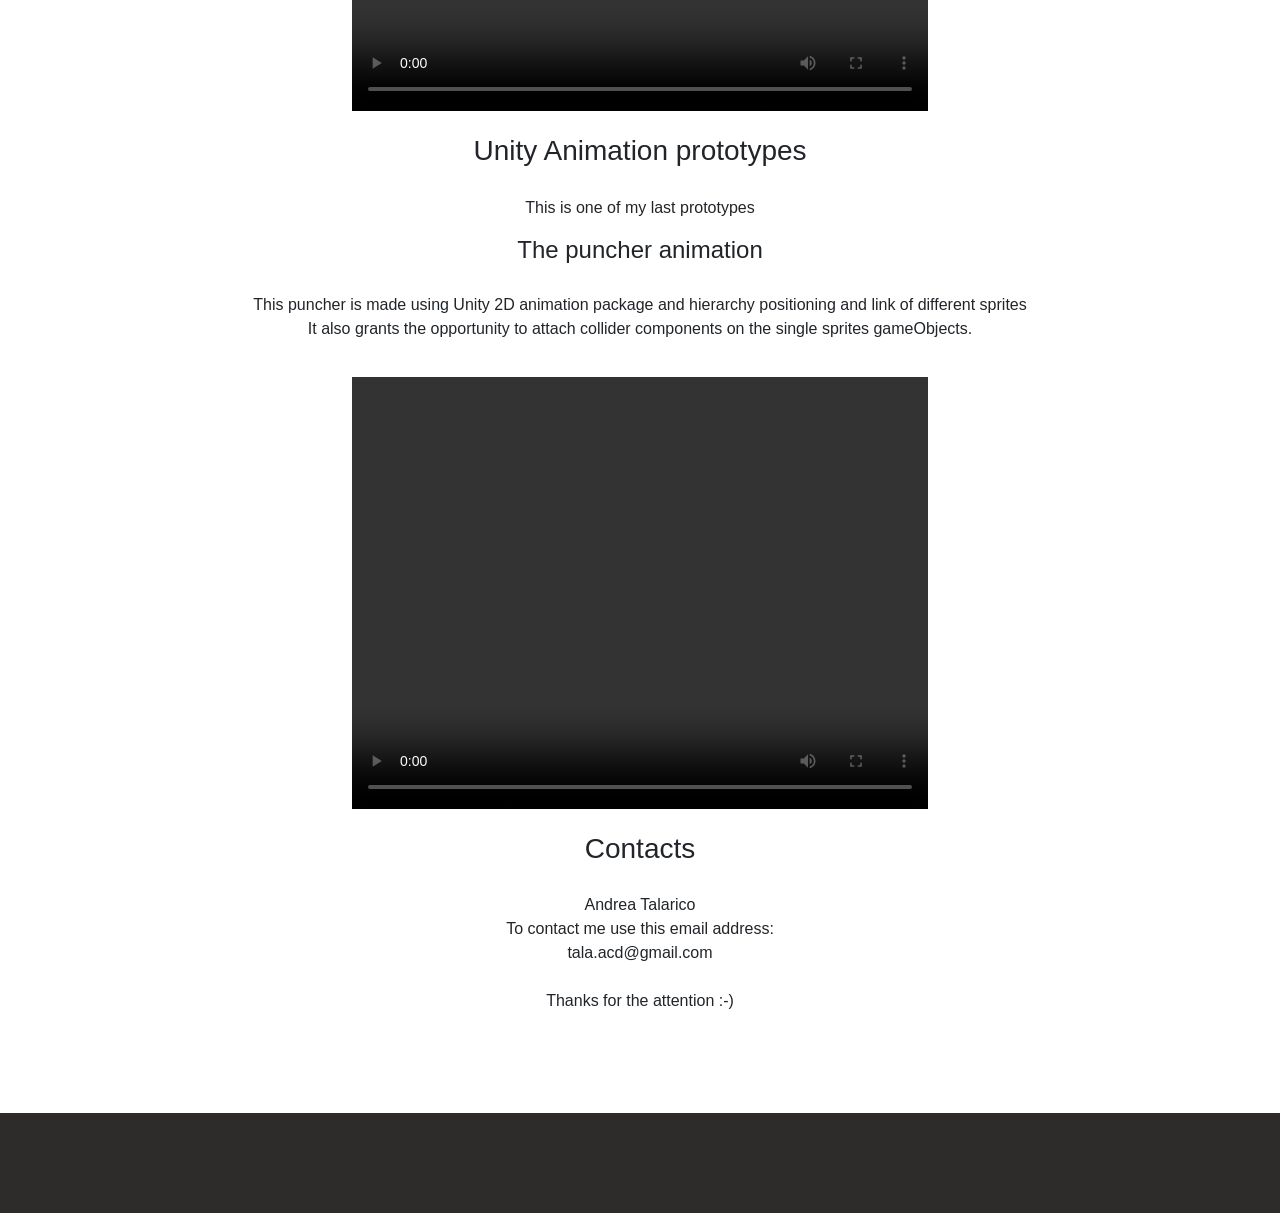
==== commit ef54769f: "2021 Luglio 9 animator portfolio" ====
--- a/index.html
+++ b/index.html
@@ -44,6 +44,15 @@
             width:auto;
             padding:90px 0px;
             overflow: hidden;
+            border-radius: 50%;
+        }
+
+        .imgsample{
+            height:auto;
+            width:20%;
+            padding:15px;
+            overflow: hidden;
+            border-radius: 0%;
         }
         .navbar{
             position: relative;
@@ -55,7 +64,7 @@
         }
         .toggIcon{
             background-color: white;
-            background-image: url(CCLogoSVG.svg);
+            background-image: url(mults/profile.jpg);
             background-repeat: no-repeat;
             background-size: contain;
             background-position: center;
@@ -79,6 +88,20 @@
                 background-color: rgb(46, 43, 43);
                 width:100%;
             }
+            .imgsample{
+            height:auto;
+            width:80%;
+            padding:15px;
+            overflow: hidden;
+        }
+        h3{
+            font-weight: bold;
+            padding-top: 25px;
+        }
+        h4{
+            padding-top: 15px;
+            color: rgb(139, 0, 0);
+        }
         }
         /*.head{
             height:auto;
@@ -184,7 +207,7 @@
         <div class="decoration"></div>
     <div class=" head">
         <div class="logo">
-            <img src="CCLogoSVG.svg" alt="">
+            <img src="mults/profile.jpg" alt="">
         </div>        
     </div> 
     <div class="placeholder">
@@ -194,22 +217,15 @@
                 <span class="navbar-toggler-icon toggIcon"></span>
                 </button>
                 <div class="collapse navbar-collapse" id="navbarNav">
-                <ul class="navbar-nav innerNavbar">
-                    <li class="nav-item active">
-                    <a class="nav-link currentPage" href="#">Home <span class="sr-only">(current)</span></a>
-                    </li>                    
+                <ul class="navbar-nav innerNavbar">                
                     <li class="nav-item">
-                        <a class="nav-link" href="pricePage/whatweoffer.html">Our services</a>
+                        <a class="nav-link" href="#sectA">Mobile casual games</a>
                     </li>
                     <li class="nav-item">
-                    <a class="nav-link" href="landingpage\index.html">Extended template example</a>
+                    <a class="nav-link" href="#sectB">Frame-based animations</a>
                     </li>
                     <li class="nav-item">
-                    <a class="nav-link" href="try.html">AjaxTrials</a>
-                    </li>
-                    <li class="nav-item">
-                    <a class="nav-link" href="poligono_13.pdf" download="">Download</a>
-
+                    <a class="nav-link" href="#sectC">Unity animations prototypes</a>
                     </li>
                 </ul>
                 </div>
@@ -220,40 +236,85 @@
     </header> 
 
     <section class="container-fluid sectionBg rel" style="z-index:1">
-        <img src="gradientInkspot.svg" alt="" class="imageBg">
-        <img src="gradientInkspot.svg" alt="" class="imageBg2">
-        <div class="imageBg"  style="z-index:-1; background: rgb(2,0,36); width:500px; background: linear-gradient(177deg, rgba(2,0,36,1) 13%, rgba(9,9,121,0.485107421875) 59%, rgba(0,212,255,1) 100%);" ></div>
+        
         <div class="container articles" style="position: relative; z-index:2;">
-            <h1>Chiron's Cave</h1>
-            <h3>Vi dà il benvenuto!</h3>
-            <p>
-                Chiron's Cave nasce da una visione del mondo in cui la relazione con l'Altro, il dialogo e lo spirito critico sono elementi fondamentali per il benessere e la crescita dell'individuo e della società. È uno spazio aperto, libero e responsabile che pone domande, ascolta risposte e continua nella ricerca. Non offre soluzioni preconfezionate, non ha mete prestabilite: é un lungo e interminabile viaggio da percorrere insieme, lasciandosi toccare da dubbio e meraviglia. Per una vita piú consapevole, ricca e profonda. Carica di senso e valore.  </p>
+            <h1>Andrea Talarico's Personal Portfolio</h1>
+            <h2>Hi! I am Andrea <br> I develop games and websites in Monza, Italy</h2>
+            <p>
+                I started to grow passionate about Unity and web developing after graduating in philosophy.</p>
+                <p> From 2018 on I'm working as a freelance and keep prototyping and thinking about videogames and tabletop games.</p>
                 
     <!--Sembra che il solo modo di rendere responsivo questo video sia cambiare width e height probabilmente via js-->
-                <iframe class="yt" width="560" height="315" src="https://www.youtube.com/embed/UwVNkfCov1k" frameborder="0" allow="accelerometer; autoplay; clipboard-write; encrypted-media; gyroscope; picture-in-picture" allowfullscreen></iframe>
-
-            
-                <p>
-                Lorem ipsum dolor sit amet consectetur adipisicing elit. Consectetur laudantium cupiditate quas distinctio qui, 
-                doloribus similique nostrum magni sequi ducimus quo fuga repellendus ipsam commodi nam culpa libero rem omnis.
-            </p><p>
-                Lorem ipsum dolor sit amet consectetur adipisicing elit. Consectetur laudantium cupiditate quas distinctio qui, 
-                doloribus similique nostrum magni sequi ducimus quo fuga repellendus ipsam commodi nam culpa libero rem omnis.
-            </p>
-            <img src="firstStar.svg" alt="" style="margin: auto; display:block;">
-            <p>
-                Lorem ipsum dolor sit amet consectetur adipisicing elit. Consectetur laudantium cupiditate quas distinctio qui, 
-                doloribus similique nostrum magni sequi ducimus quo fuga repellendus ipsam commodi nam culpa libero rem omnis.
-            </p>
-            <p>                Lorem ipsum dolor sit amet consectetur adipisicing elit. Consectetur laudantium cupiditate quas distinctio qui, 
-                doloribus similique nostrum magni sequi ducimus quo fuga repellendus ipsam commodi nam culpa libero rem omnis.
-            </p>
-
-    <!--Molto probabilmente anche la mappa di google ha difficoltà con la responsività-->
-            <iframe src="https://www.google.com/maps/embed?pb=!1m18!1m12!1m3!1d22304.520264744937!2d9.219687747409532!3d45.669594751901805!2m3!1f0!2f0!3f0!3m2!1i1024!2i768!4f13.1!3m3!1m2!1s0x4786bcba5b48e56b%3A0xdf7d47612d66dca!2s20841%20Carate%20Brianza%20MB!5e0!3m2!1sit!2sit!4v1612178332948!5m2!1sit!2sit" width="600" height="450" frameborder="0" style="border:0;" allowfullscreen="" aria-hidden="false" tabindex="0"></iframe><p>
-                Lorem ipsum dolor sit amet consectetur adipisicing elit. Consectetur laudantium cupiditate quas distinctio qui, 
-                doloribus similique nostrum magni sequi ducimus quo fuga repellendus ipsam commodi nam culpa libero rem omnis.
-            </p>
+                
+            <h3 id="sectA">Mobile Casual Games</h3>
+            <p>All of them have been commissioned by private clients and are not available on the app stores</p>
+            
+            <h4>Catch the kiss Game</h4>
+            <p>
+            The core of the game is to catch kisses from the girl by tapping on them trying to avoid loudy raspberries that lower your score. <br> 
+            The girl consists of a single sprite moved by an animator from right to left and reverse.  
+            </p>
+            <img class="imgsample" src="mults/Kiss1.jpeg" alt="" style="margin: auto; ">
+            <img class="imgsample" src="mults/Kiss2.jpeg" alt="" style="margin: auto; ">
+            <img class="imgsample" src="mults/Kiss3.jpeg" alt="" style="margin: auto;">
+
+            <h4>The school of Dance Game</h4>
+            <p>
+            The core of the game is to understand the position of the dancer and swipe your finger in the right direction as fast as you can in the limit time. <br> 
+            The dancer is made up by a set of different frames animated by finger's input through Unity built-in animator.  
+            </p>
+            <img class="imgsample" src="mults/patino1.jpeg" alt="">
+            <img class="imgsample" src="mults/patino2.jpeg" alt="">
+            <img class="imgsample" src="mults/patino3.jpeg" alt="">
+
+            <h3 id="sectB">Frame-based animation prototypes</h3>
+            <p>These are part of games in building or demos, and are created using Krita or/and Photoshop</p>
+            
+            <h4>The dungeon game monster</h4>
+            <p>
+            This is the creation of a floating monster in a top-down 2D dungeon game. <br> 
+            It is based on the creation of multiple frames that gives the appearance of a moving tail.  
+            </p>
+            <p>
+                <video width="576" height="432" controls>
+                    <source src="mults/Monster.mp4" type="video/mp4">
+                    Your browser does not support the video tag.
+                </video> 
+            </p>
+
+            <h4>The casual game frog </h4>
+            <p>
+            This is the functioning of a set of frames that interacts with a custom touch input system.<br> 
+            Also based on a set of frames that are animated on the input through Unity's animator.  
+            </p>
+            <p>
+                <video width="576" height="432" controls>
+                    <source src="mults/frog.mp4" type="video/mp4">
+                    Your browser does not support the video tag.
+                </video> 
+            </p>
+
+            <h3 id="sectC">Unity Animation prototypes</h3>
+            <p>This is one of my last prototypes</p>
+            
+            <h4>The puncher animation</h4>
+            <p>
+            This puncher is made using Unity 2D animation package and hierarchy positioning and link of different sprites <br> 
+            It also grants the opportunity to attach collider components on the single sprites gameObjects.
+            </p>
+            <p>
+                <video width="576" height="432" controls>
+                    <source src="mults/Puncher.mp4" type="video/mp4">
+                    Your browser does not support the video tag.
+                </video> 
+            </p>
+            
+            <h3>Contacts</h3>
+            <p>Andrea Talarico <br>
+            To contact me use this email address: <br>
+        tala.acd@gmail.com
+    <br><br>
+Thanks for the attention :-)</p>
         </div>
     </section>
 
@@ -283,28 +344,7 @@
             3.Inserisco una toggleClass -tipo "active"- e inserisco della logica per determinare quando la classe viene rimossa e quando no.
     */
 
-    $(document).ready(function(){
-  // Add smooth scrolling to all links in navbar + footer link
-  $(".nav-item, footer a[href='#myPage']").on('click', function(event) {
-    // Make sure this.hash has a value before overriding default behavior
-    if (this.hash !== "") {
-      // Prevent default anchor click behavior
-      event.preventDefault();
-
-      // Store hash
-      var hash = this.hash;
-
-      // Using jQuery's animate() method to add smooth page scroll
-      // The optional number (900) specifies the number of milliseconds it takes to scroll to the specified area
-      $('html, body').animate({
-        scrollTop: $(hash).offset().top
-      }, 900, function(){
-   
-        // Add hash (#) to URL when done scrolling (default click behavior)
-        window.location.hash = hash;
-      });
-    } // End if
-  });
+    
 
     // 0.INIZIALIZZAZIONE
     let navBHeight = $("#navbar").outerHeight(true);
@@ -450,7 +490,7 @@
         
     }
 
-    })
+    
     </script>
 </body>
 </html>
